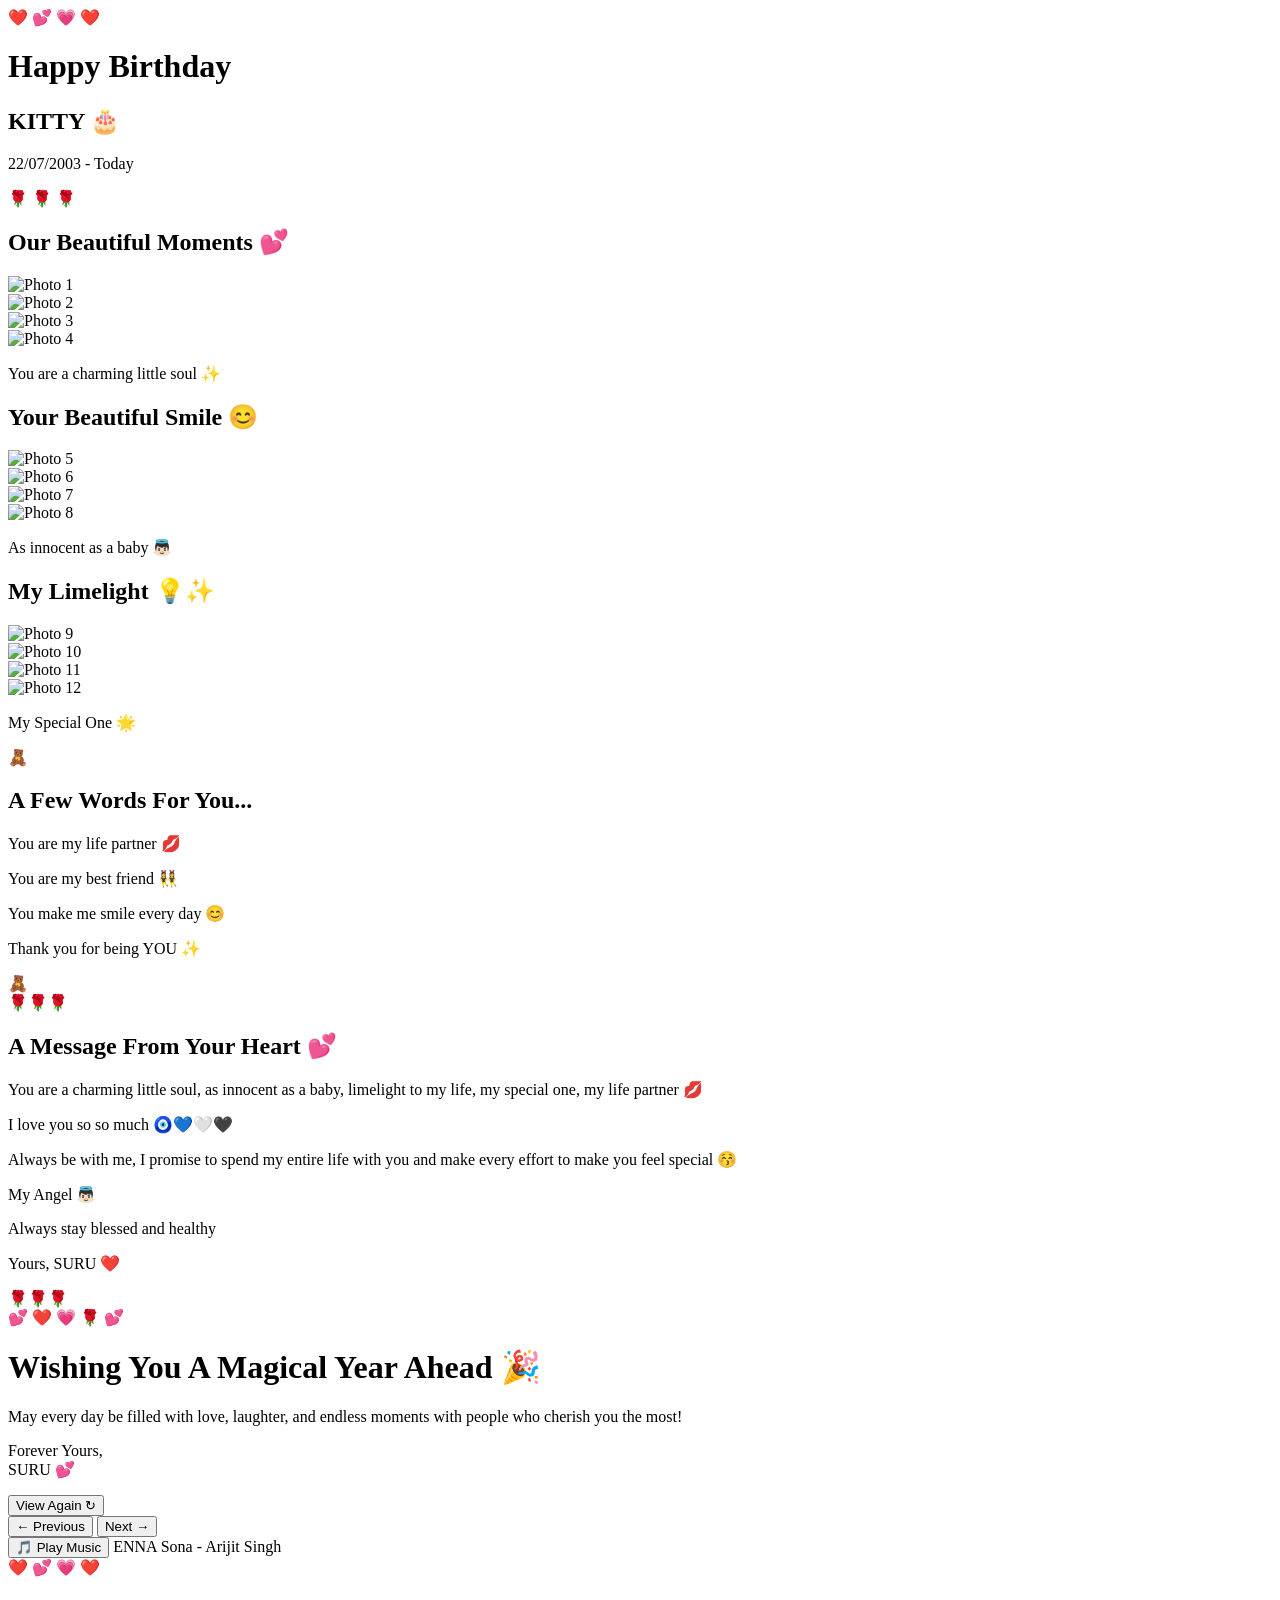
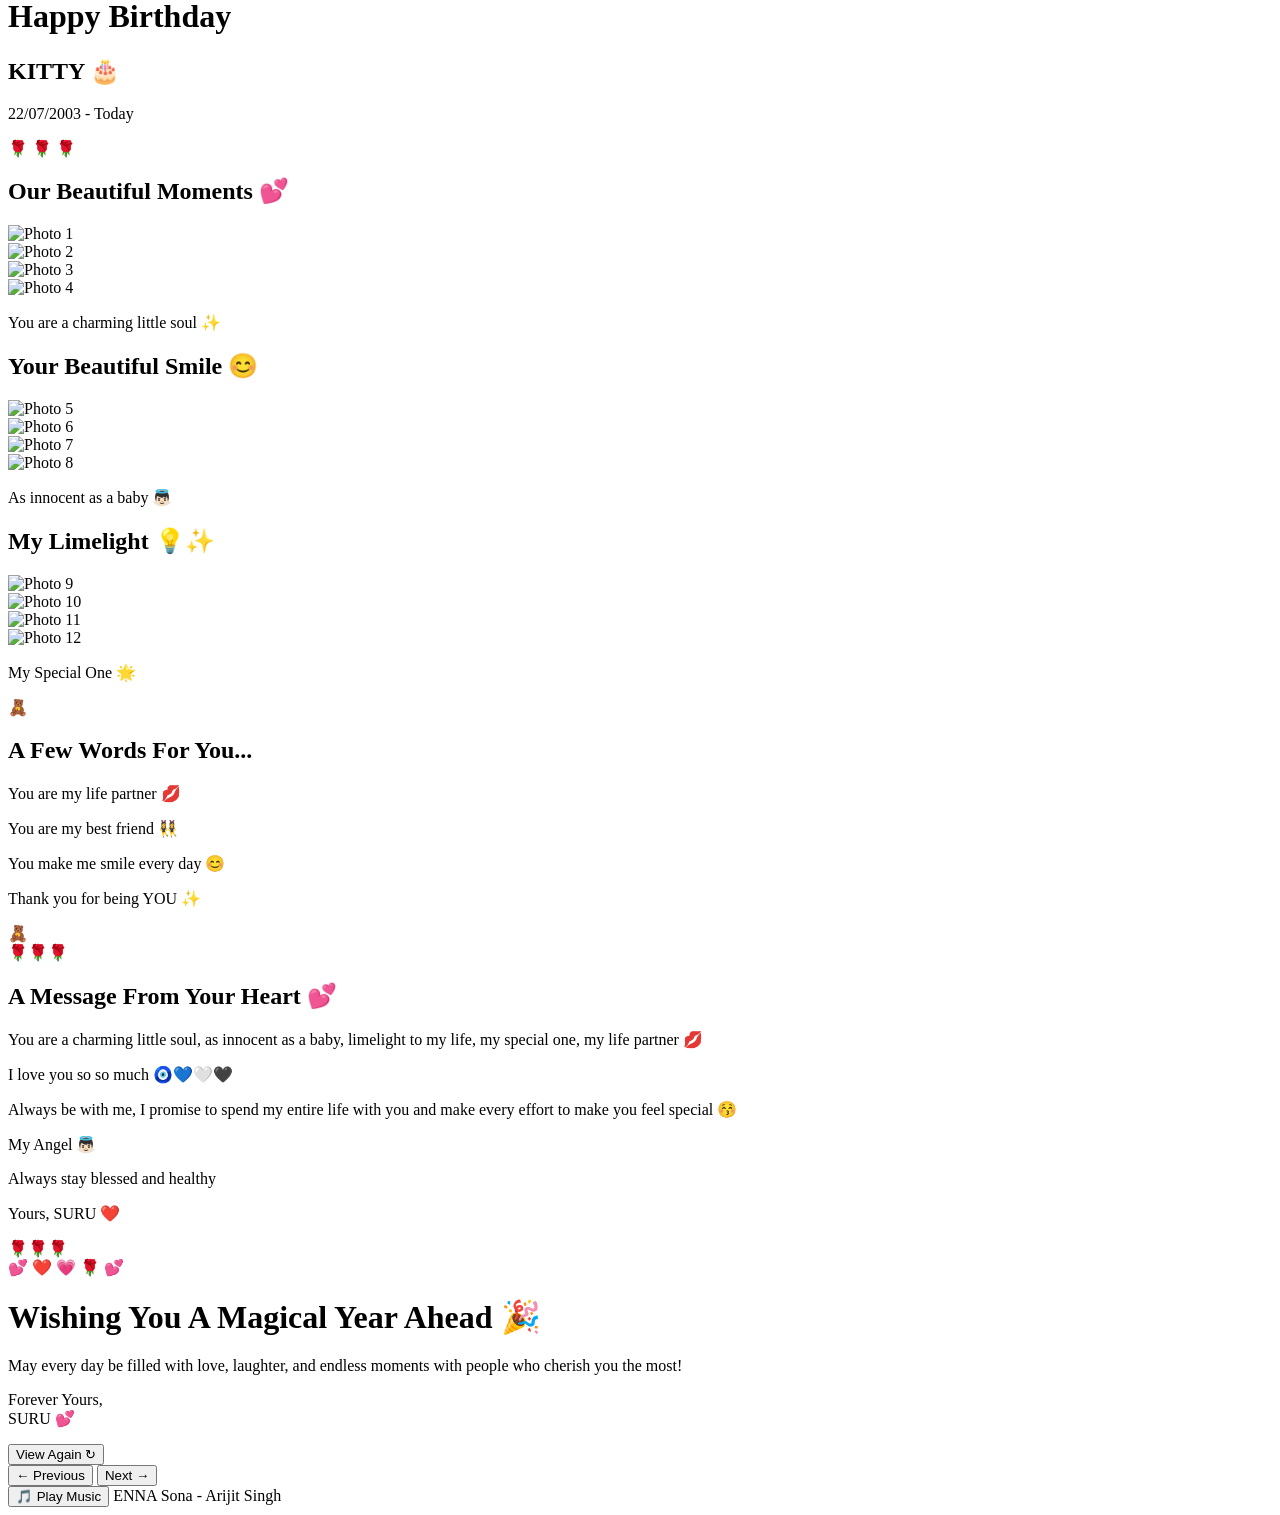
==== index.html @ f1887fd4 "Add birthday slideshow for Kitty with music and images This HTML file creates a birthday slideshow f" ====
<!DOCTYPE html>
<html lang="en">
<head>
    <meta charset="UTF-8">
    <meta name="viewport" content="width=device-width, initial-scale=1.0">
    <title>Happy Birthday Kitty 🎂💕</title>
    <link rel="stylesheet" href="styles.css">
</head>
<body>
    <div class="background-music">
        <audio id="bgMusic" preload="auto">
            <source src="https://ia801403.us.archive.org/26/items/arijit_singh_enna_sona/Enna%20Sona%20-%20OK%20Jaanu%20%28arijit%20singh%29.mp3" type="audio/mpeg">
        </audio>
    </div>

    <div class="container">
        <!-- Slide 1: Welcome/Title Slide -->
        <div class="slide slide-1 active">
            <div class="content">
                <div class="floating-hearts">
                    <span class="heart">❤️</span>
                    <span class="heart">💕</span>
                    <span class="heart">💗</span>
                    <span class="heart">❤️</span>
                </div>
                <div class="title-container">
                    <h1 class="title-text">Happy Birthday</h1>
                    <h2 class="name-text">KITTY 🎂</h2>
                    <p class="date-text">22/07/2003 - Today</p>
                </div>
                <div class="rose-decoration">
                    <span>🌹</span>
                    <span>🌹</span>
                    <span>🌹</span>
                </div>
            </div>
        </div>

        <!-- Slide 2: Photo Gallery 1 (Photos 1-4) -->
        <div class="slide slide-2">
            <div class="content">
                <h2 class="slide-title">Our Beautiful Moments 💕</h2>
                <div class="photo-grid">
                    <div class="photo-item zoom-in">
                        <img src="images/photo1.jpg" alt="Photo 1">
                    </div>
                    <div class="photo-item slide-right">
                        <img src="images/photo2.jpg" alt="Photo 2">
                    </div>
                    <div class="photo-item fade-in">
                        <img src="images/photo3.jpg" alt="Photo 3">
                    </div>
                    <div class="photo-item rotate-in">
                        <img src="images/photo4.jpg" alt="Photo 4">
                    </div>
                </div>
                <p class="page-message">You are a charming little soul ✨</p>
            </div>
        </div>

        <!-- Slide 3: Photo Gallery 2 (Photos 5-8) -->
        <div class="slide slide-3">
            <div class="content">
                <h2 class="slide-title">Your Beautiful Smile 😊</h2>
                <div class="photo-grid">
                    <div class="photo-item bounce-in">
                        <img src="images/photo5.jpg" alt="Photo 5">
                    </div>
                    <div class="photo-item slide-left">
                        <img src="images/photo6.jpg" alt="Photo 6">
                    </div>
                    <div class="photo-item flip-in">
                        <img src="images/photo7.jpg" alt="Photo 7">
                    </div>
                    <div class="photo-item pulse-in">
                        <img src="images/photo8.jpg" alt="Photo 8">
                    </div>
                </div>
                <p class="page-message">As innocent as a baby 👼🏻</p>
            </div>
        </div>

        <!-- Slide 4: Photo Gallery 3 (Photos 9-12) -->
        <div class="slide slide-4">
            <div class="content">
                <h2 class="slide-title">My Limelight 💡✨</h2>
                <div class="photo-grid">
                    <div class="photo-item swing-in">
                        <img src="images/photo9.jpg" alt="Photo 9">
                    </div>
                    <div class="photo-item slide-up">
                        <img src="images/photo10.jpg" alt="Photo 10">
                    </div>
                    <div class="photo-item fade-scale">
                        <img src="images/photo11.jpg" alt="Photo 11">
                    </div>
                    <div class="photo-item slide-down">
                        <img src="images/photo12.jpg" alt="Photo 12">
                    </div>
                </div>
                <p class="page-message">My Special One 🌟</p>
            </div>
        </div>

        <!-- Slide 5: Cute Messages -->
        <div class="slide slide-5">
            <div class="content message-slide">
                <div class="teddy-left">🧸</div>
                <div class="message-box">
                    <h2 class="message-title">A Few Words For You...</h2>
                    <div class="cute-messages">
                        <p class="msg-item msg-1">You are my life partner 💋</p>
                        <p class="msg-item msg-2">You are my best friend 👯‍♀️</p>
                        <p class="msg-item msg-3">You make me smile every day 😊</p>
                        <p class="msg-item msg-4">Thank you for being YOU ✨</p>
                    </div>
                </div>
                <div class="teddy-right">🧸</div>
            </div>
        </div>

        <!-- Slide 6: Main Love Message -->
        <div class="slide slide-6">
            <div class="content love-message-slide">
                <div class="rose-top">🌹🌹🌹</div>
                <div class="love-message-box">
                    <h2 class="love-title">A Message From Your Heart 💕</h2>
                    <div class="love-message-text">
                        <p>You are a charming little soul, as innocent as a baby, limelight to my life, my special one, my life partner 💋</p>
                        <p class="highlight">I love you so so much 🧿💙🤍🖤</p>
                        <p>Always be with me, I promise to spend my entire life with you and make every effort to make you feel special 😚</p>
                        <p class="angel">My Angel 👼🏻</p>
                        <p>Always stay blessed and healthy</p>
                        <p class="signature">Yours, SURU ❤️</p>
                    </div>
                </div>
                <div class="rose-bottom">🌹🌹🌹</div>
            </div>
        </div>

        <!-- Slide 7: Final Message with Wishes -->
        <div class="slide slide-7">
            <div class="content final-slide">
                <div class="falling-hearts">
                    <span class="heart-fall">💕</span>
                    <span class="heart-fall">❤️</span>
                    <span class="heart-fall">💗</span>
                    <span class="heart-fall">🌹</span>
                    <span class="heart-fall">💕</span>
                </div>
                <h1 class="final-title">Wishing You A Magical Year Ahead 🎉</h1>
                <p class="final-wish">May every day be filled with love, laughter, and endless moments with people who cherish you the most!</p>
                <p class="final-signature">Forever Yours,<br>SURU 💕</p>
                <button class="restart-btn" onclick="restartSlideshow()">View Again ↻</button>
            </div>
        </div>

        <!-- Navigation Buttons -->
        <div class="nav-buttons">
            <button class="nav-btn prev-btn" onclick="previousSlide()">← Previous</button>
            <button class="nav-btn next-btn" onclick="nextSlide()">Next →</button>
        </div>

        <!-- Slide Indicators -->
        <div class="slide-indicators">
            <div class="indicator" onclick="goToSlide(0)"></div>
            <div class="indicator" onclick="goToSlide(1)"></div>
            <div class="indicator" onclick="goToSlide(2)"></div>
            <div class="indicator" onclick="goToSlide(3)"></div>
            <div class="indicator" onclick="goToSlide(4)"></div>
            <div class="indicator" onclick="goToSlide(5)"></div>
            <div class="indicator" onclick="goToSlide(6)"></div>
        </div>

        <!-- Music Player -->
        <div class="music-player">
            <button id="playBtn" onclick="toggleMusic()" class="music-toggle">🎵 Play Music</button>
            <span id="songName" class="song-name">ENNA Sona - Arijit Singh</span>
        </div>
    </div>

    <script src="script.js"></script>
</body>
</html><!DOCTYPE html>
<html lang="en">
<head>
    <meta charset="UTF-8">
    <meta name="viewport" content="width=device-width, initial-scale=1.0">
    <title>Happy Birthday Kitty 🎂💕</title>
    <link rel="stylesheet" href="styles.css">
</head>
<body>
    <div class="background-music">
        <audio id="bgMusic" preload="auto">
            <source src="https://ia801403.us.archive.org/26/items/arijit_singh_enna_sona/Enna%20Sona%20-%20OK%20Jaanu%20%28arijit%20singh%29.mp3" type="audio/mpeg">
        </audio>
    </div>

    <div class="container">
        <!-- Slide 1: Welcome/Title Slide -->
        <div class="slide slide-1 active">
            <div class="content">
                <div class="floating-hearts">
                    <span class="heart">❤️</span>
                    <span class="heart">💕</span>
                    <span class="heart">💗</span>
                    <span class="heart">❤️</span>
                </div>
                <div class="title-container">
                    <h1 class="title-text">Happy Birthday</h1>
                    <h2 class="name-text">KITTY 🎂</h2>
                    <p class="date-text">22/07/2003 - Today</p>
                </div>
                <div class="rose-decoration">
                    <span>🌹</span>
                    <span>🌹</span>
                    <span>🌹</span>
                </div>
            </div>
        </div>

        <!-- Slide 2: Photo Gallery 1 (Photos 1-4) -->
        <div class="slide slide-2">
            <div class="content">
                <h2 class="slide-title">Our Beautiful Moments 💕</h2>
                <div class="photo-grid">
                    <div class="photo-item zoom-in">
                        <img src="images/photo1.jpg" alt="Photo 1">
                    </div>
                    <div class="photo-item slide-right">
                        <img src="images/photo2.jpg" alt="Photo 2">
                    </div>
                    <div class="photo-item fade-in">
                        <img src="images/photo3.jpg" alt="Photo 3">
                    </div>
                    <div class="photo-item rotate-in">
                        <img src="images/photo4.jpg" alt="Photo 4">
                    </div>
                </div>
                <p class="page-message">You are a charming little soul ✨</p>
            </div>
        </div>

        <!-- Slide 3: Photo Gallery 2 (Photos 5-8) -->
        <div class="slide slide-3">
            <div class="content">
                <h2 class="slide-title">Your Beautiful Smile 😊</h2>
                <div class="photo-grid">
                    <div class="photo-item bounce-in">
                        <img src="images/photo5.jpg" alt="Photo 5">
                    </div>
                    <div class="photo-item slide-left">
                        <img src="images/photo6.jpg" alt="Photo 6">
                    </div>
                    <div class="photo-item flip-in">
                        <img src="images/photo7.jpg" alt="Photo 7">
                    </div>
                    <div class="photo-item pulse-in">
                        <img src="images/photo8.jpg" alt="Photo 8">
                    </div>
                </div>
                <p class="page-message">As innocent as a baby 👼🏻</p>
            </div>
        </div>

        <!-- Slide 4: Photo Gallery 3 (Photos 9-12) -->
        <div class="slide slide-4">
            <div class="content">
                <h2 class="slide-title">My Limelight 💡✨</h2>
                <div class="photo-grid">
                    <div class="photo-item swing-in">
                        <img src="images/photo9.jpg" alt="Photo 9">
                    </div>
                    <div class="photo-item slide-up">
                        <img src="images/photo10.jpg" alt="Photo 10">
                    </div>
                    <div class="photo-item fade-scale">
                        <img src="images/photo11.jpg" alt="Photo 11">
                    </div>
                    <div class="photo-item slide-down">
                        <img src="images/photo12.jpg" alt="Photo 12">
                    </div>
                </div>
                <p class="page-message">My Special One 🌟</p>
            </div>
        </div>

        <!-- Slide 5: Cute Messages -->
        <div class="slide slide-5">
            <div class="content message-slide">
                <div class="teddy-left">🧸</div>
                <div class="message-box">
                    <h2 class="message-title">A Few Words For You...</h2>
                    <div class="cute-messages">
                        <p class="msg-item msg-1">You are my life partner 💋</p>
                        <p class="msg-item msg-2">You are my best friend 👯‍♀️</p>
                        <p class="msg-item msg-3">You make me smile every day 😊</p>
                        <p class="msg-item msg-4">Thank you for being YOU ✨</p>
                    </div>
                </div>
                <div class="teddy-right">🧸</div>
            </div>
        </div>

        <!-- Slide 6: Main Love Message -->
        <div class="slide slide-6">
            <div class="content love-message-slide">
                <div class="rose-top">🌹🌹🌹</div>
                <div class="love-message-box">
                    <h2 class="love-title">A Message From Your Heart 💕</h2>
                    <div class="love-message-text">
                        <p>You are a charming little soul, as innocent as a baby, limelight to my life, my special one, my life partner 💋</p>
                        <p class="highlight">I love you so so much 🧿💙🤍🖤</p>
                        <p>Always be with me, I promise to spend my entire life with you and make every effort to make you feel special 😚</p>
                        <p class="angel">My Angel 👼🏻</p>
                        <p>Always stay blessed and healthy</p>
                        <p class="signature">Yours, SURU ❤️</p>
                    </div>
                </div>
                <div class="rose-bottom">🌹🌹🌹</div>
            </div>
        </div>

        <!-- Slide 7: Final Message with Wishes -->
        <div class="slide slide-7">
            <div class="content final-slide">
                <div class="falling-hearts">
                    <span class="heart-fall">💕</span>
                    <span class="heart-fall">❤️</span>
                    <span class="heart-fall">💗</span>
                    <span class="heart-fall">🌹</span>
                    <span class="heart-fall">💕</span>
                </div>
                <h1 class="final-title">Wishing You A Magical Year Ahead 🎉</h1>
                <p class="final-wish">May every day be filled with love, laughter, and endless moments with people who cherish you the most!</p>
                <p class="final-signature">Forever Yours,<br>SURU 💕</p>
                <button class="restart-btn" onclick="restartSlideshow()">View Again ↻</button>
            </div>
        </div>

        <!-- Navigation Buttons -->
        <div class="nav-buttons">
            <button class="nav-btn prev-btn" onclick="previousSlide()">← Previous</button>
            <button class="nav-btn next-btn" onclick="nextSlide()">Next →</button>
        </div>

        <!-- Slide Indicators -->
        <div class="slide-indicators">
            <div class="indicator" onclick="goToSlide(0)"></div>
            <div class="indicator" onclick="goToSlide(1)"></div>
            <div class="indicator" onclick="goToSlide(2)"></div>
            <div class="indicator" onclick="goToSlide(3)"></div>
            <div class="indicator" onclick="goToSlide(4)"></div>
            <div class="indicator" onclick="goToSlide(5)"></div>
            <div class="indicator" onclick="goToSlide(6)"></div>
        </div>

        <!-- Music Player -->
        <div class="music-player">
            <button id="playBtn" onclick="toggleMusic()" class="music-toggle">🎵 Play Music</button>
            <span id="songName" class="song-name">ENNA Sona - Arijit Singh</span>
        </div>
    </div>

    <script src="script.js"></script>
</body>
</html>
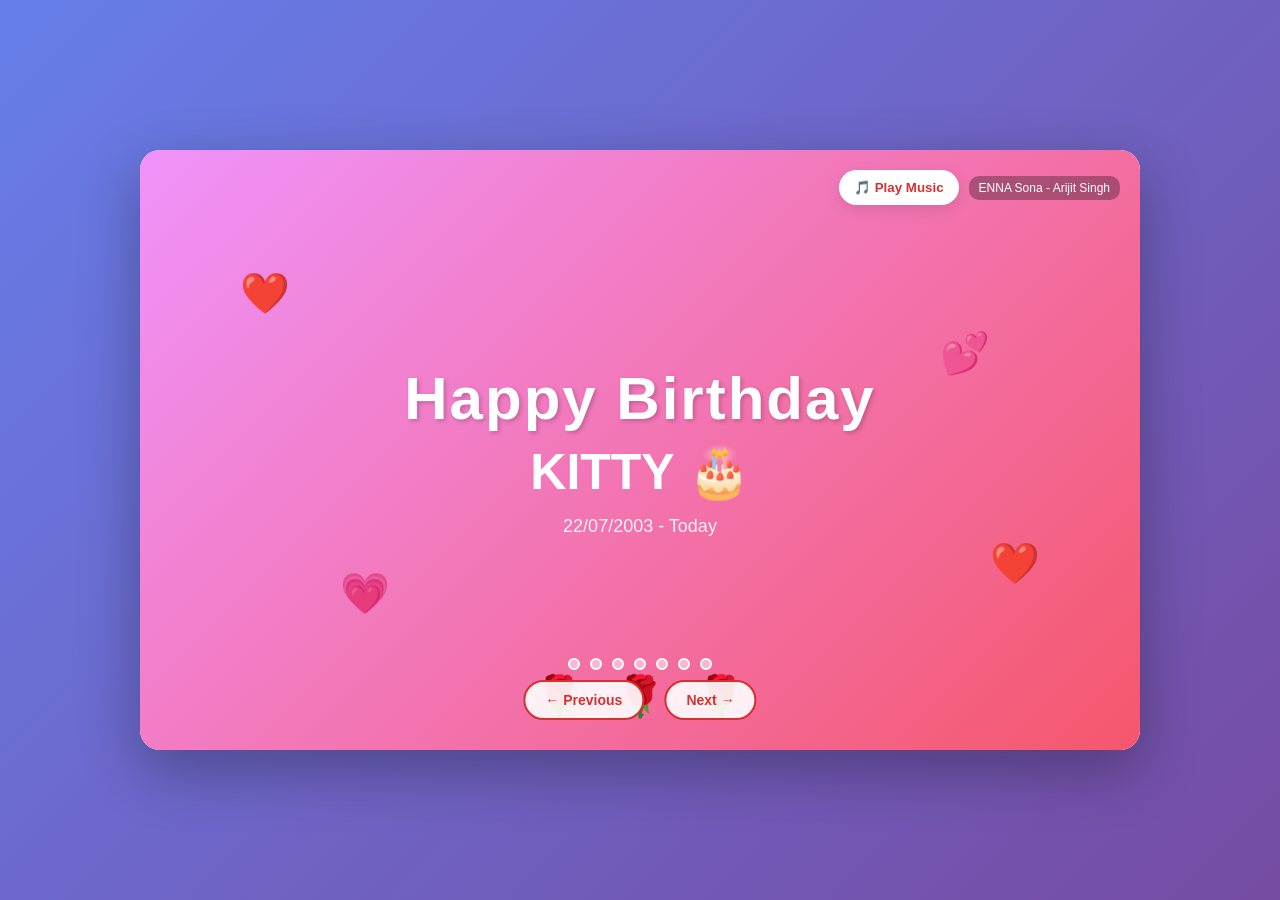
==== commit e7db1cb3: "Update photo paths to root directory and remove duplicate content" ====
--- a/index.html
+++ b/index.html
@@ -42,16 +42,16 @@
                 <h2 class="slide-title">Our Beautiful Moments 💕</h2>
                 <div class="photo-grid">
                     <div class="photo-item zoom-in">
-                        <img src="images/photo1.jpg" alt="Photo 1">
+                        <img src="photo1.jpg" alt="Photo 1">
                     </div>
                     <div class="photo-item slide-right">
-                        <img src="images/photo2.jpg" alt="Photo 2">
+                        <img src="photo2.jpg" alt="Photo 2">
                     </div>
                     <div class="photo-item fade-in">
-                        <img src="images/photo3.jpg" alt="Photo 3">
+                        <img src="photo3.jpeg" alt="Photo 3">
                     </div>
                     <div class="photo-item rotate-in">
-                        <img src="images/photo4.jpg" alt="Photo 4">
+                        <img src="photo4.jpeg" alt="Photo 4">
                     </div>
                 </div>
                 <p class="page-message">You are a charming little soul ✨</p>
@@ -64,16 +64,16 @@
                 <h2 class="slide-title">Your Beautiful Smile 😊</h2>
                 <div class="photo-grid">
                     <div class="photo-item bounce-in">
-                        <img src="images/photo5.jpg" alt="Photo 5">
+                        <img src="photo5.jpg" alt="Photo 5">
                     </div>
                     <div class="photo-item slide-left">
-                        <img src="images/photo6.jpg" alt="Photo 6">
+                        <img src="photo6.jpg" alt="Photo 6">
                     </div>
                     <div class="photo-item flip-in">
-                        <img src="images/photo7.jpg" alt="Photo 7">
+                        <img src="photo7.jpeg" alt="Photo 7">
                     </div>
                     <div class="photo-item pulse-in">
-                        <img src="images/photo8.jpg" alt="Photo 8">
+                        <img src="photo8.jpeg" alt="Photo 8">
                     </div>
                 </div>
                 <p class="page-message">As innocent as a baby 👼🏻</p>
@@ -86,199 +86,16 @@
                 <h2 class="slide-title">My Limelight 💡✨</h2>
                 <div class="photo-grid">
                     <div class="photo-item swing-in">
-                        <img src="images/photo9.jpg" alt="Photo 9">
+                        <img src="photo9.jpg" alt="Photo 9">
                     </div>
                     <div class="photo-item slide-up">
-                        <img src="images/photo10.jpg" alt="Photo 10">
+                        <img src="photo10.jpg" alt="Photo 10">
                     </div>
                     <div class="photo-item fade-scale">
-                        <img src="images/photo11.jpg" alt="Photo 11">
+                        <img src="photo11.jpg" alt="Photo 11">
                     </div>
                     <div class="photo-item slide-down">
-                        <img src="images/photo12.jpg" alt="Photo 12">
-                    </div>
-                </div>
-                <p class="page-message">My Special One 🌟</p>
-            </div>
-        </div>
-
-        <!-- Slide 5: Cute Messages -->
-        <div class="slide slide-5">
-            <div class="content message-slide">
-                <div class="teddy-left">🧸</div>
-                <div class="message-box">
-                    <h2 class="message-title">A Few Words For You...</h2>
-                    <div class="cute-messages">
-                        <p class="msg-item msg-1">You are my life partner 💋</p>
-                        <p class="msg-item msg-2">You are my best friend 👯‍♀️</p>
-                        <p class="msg-item msg-3">You make me smile every day 😊</p>
-                        <p class="msg-item msg-4">Thank you for being YOU ✨</p>
-                    </div>
-                </div>
-                <div class="teddy-right">🧸</div>
-            </div>
-        </div>
-
-        <!-- Slide 6: Main Love Message -->
-        <div class="slide slide-6">
-            <div class="content love-message-slide">
-                <div class="rose-top">🌹🌹🌹</div>
-                <div class="love-message-box">
-                    <h2 class="love-title">A Message From Your Heart 💕</h2>
-                    <div class="love-message-text">
-                        <p>You are a charming little soul, as innocent as a baby, limelight to my life, my special one, my life partner 💋</p>
-                        <p class="highlight">I love you so so much 🧿💙🤍🖤</p>
-                        <p>Always be with me, I promise to spend my entire life with you and make every effort to make you feel special 😚</p>
-                        <p class="angel">My Angel 👼🏻</p>
-                        <p>Always stay blessed and healthy</p>
-                        <p class="signature">Yours, SURU ❤️</p>
-                    </div>
-                </div>
-                <div class="rose-bottom">🌹🌹🌹</div>
-            </div>
-        </div>
-
-        <!-- Slide 7: Final Message with Wishes -->
-        <div class="slide slide-7">
-            <div class="content final-slide">
-                <div class="falling-hearts">
-                    <span class="heart-fall">💕</span>
-                    <span class="heart-fall">❤️</span>
-                    <span class="heart-fall">💗</span>
-                    <span class="heart-fall">🌹</span>
-                    <span class="heart-fall">💕</span>
-                </div>
-                <h1 class="final-title">Wishing You A Magical Year Ahead 🎉</h1>
-                <p class="final-wish">May every day be filled with love, laughter, and endless moments with people who cherish you the most!</p>
-                <p class="final-signature">Forever Yours,<br>SURU 💕</p>
-                <button class="restart-btn" onclick="restartSlideshow()">View Again ↻</button>
-            </div>
-        </div>
-
-        <!-- Navigation Buttons -->
-        <div class="nav-buttons">
-            <button class="nav-btn prev-btn" onclick="previousSlide()">← Previous</button>
-            <button class="nav-btn next-btn" onclick="nextSlide()">Next →</button>
-        </div>
-
-        <!-- Slide Indicators -->
-        <div class="slide-indicators">
-            <div class="indicator" onclick="goToSlide(0)"></div>
-            <div class="indicator" onclick="goToSlide(1)"></div>
-            <div class="indicator" onclick="goToSlide(2)"></div>
-            <div class="indicator" onclick="goToSlide(3)"></div>
-            <div class="indicator" onclick="goToSlide(4)"></div>
-            <div class="indicator" onclick="goToSlide(5)"></div>
-            <div class="indicator" onclick="goToSlide(6)"></div>
-        </div>
-
-        <!-- Music Player -->
-        <div class="music-player">
-            <button id="playBtn" onclick="toggleMusic()" class="music-toggle">🎵 Play Music</button>
-            <span id="songName" class="song-name">ENNA Sona - Arijit Singh</span>
-        </div>
-    </div>
-
-    <script src="script.js"></script>
-</body>
-</html><!DOCTYPE html>
-<html lang="en">
-<head>
-    <meta charset="UTF-8">
-    <meta name="viewport" content="width=device-width, initial-scale=1.0">
-    <title>Happy Birthday Kitty 🎂💕</title>
-    <link rel="stylesheet" href="styles.css">
-</head>
-<body>
-    <div class="background-music">
-        <audio id="bgMusic" preload="auto">
-            <source src="https://ia801403.us.archive.org/26/items/arijit_singh_enna_sona/Enna%20Sona%20-%20OK%20Jaanu%20%28arijit%20singh%29.mp3" type="audio/mpeg">
-        </audio>
-    </div>
-
-    <div class="container">
-        <!-- Slide 1: Welcome/Title Slide -->
-        <div class="slide slide-1 active">
-            <div class="content">
-                <div class="floating-hearts">
-                    <span class="heart">❤️</span>
-                    <span class="heart">💕</span>
-                    <span class="heart">💗</span>
-                    <span class="heart">❤️</span>
-                </div>
-                <div class="title-container">
-                    <h1 class="title-text">Happy Birthday</h1>
-                    <h2 class="name-text">KITTY 🎂</h2>
-                    <p class="date-text">22/07/2003 - Today</p>
-                </div>
-                <div class="rose-decoration">
-                    <span>🌹</span>
-                    <span>🌹</span>
-                    <span>🌹</span>
-                </div>
-            </div>
-        </div>
-
-        <!-- Slide 2: Photo Gallery 1 (Photos 1-4) -->
-        <div class="slide slide-2">
-            <div class="content">
-                <h2 class="slide-title">Our Beautiful Moments 💕</h2>
-                <div class="photo-grid">
-                    <div class="photo-item zoom-in">
-                        <img src="images/photo1.jpg" alt="Photo 1">
-                    </div>
-                    <div class="photo-item slide-right">
-                        <img src="images/photo2.jpg" alt="Photo 2">
-                    </div>
-                    <div class="photo-item fade-in">
-                        <img src="images/photo3.jpg" alt="Photo 3">
-                    </div>
-                    <div class="photo-item rotate-in">
-                        <img src="images/photo4.jpg" alt="Photo 4">
-                    </div>
-                </div>
-                <p class="page-message">You are a charming little soul ✨</p>
-            </div>
-        </div>
-
-        <!-- Slide 3: Photo Gallery 2 (Photos 5-8) -->
-        <div class="slide slide-3">
-            <div class="content">
-                <h2 class="slide-title">Your Beautiful Smile 😊</h2>
-                <div class="photo-grid">
-                    <div class="photo-item bounce-in">
-                        <img src="images/photo5.jpg" alt="Photo 5">
-                    </div>
-                    <div class="photo-item slide-left">
-                        <img src="images/photo6.jpg" alt="Photo 6">
-                    </div>
-                    <div class="photo-item flip-in">
-                        <img src="images/photo7.jpg" alt="Photo 7">
-                    </div>
-                    <div class="photo-item pulse-in">
-                        <img src="images/photo8.jpg" alt="Photo 8">
-                    </div>
-                </div>
-                <p class="page-message">As innocent as a baby 👼🏻</p>
-            </div>
-        </div>
-
-        <!-- Slide 4: Photo Gallery 3 (Photos 9-12) -->
-        <div class="slide slide-4">
-            <div class="content">
-                <h2 class="slide-title">My Limelight 💡✨</h2>
-                <div class="photo-grid">
-                    <div class="photo-item swing-in">
-                        <img src="images/photo9.jpg" alt="Photo 9">
-                    </div>
-                    <div class="photo-item slide-up">
-                        <img src="images/photo10.jpg" alt="Photo 10">
-                    </div>
-                    <div class="photo-item fade-scale">
-                        <img src="images/photo11.jpg" alt="Photo 11">
-                    </div>
-                    <div class="photo-item slide-down">
-                        <img src="images/photo12.jpg" alt="Photo 12">
+                        <img src="photo12.jpg" alt="Photo 12">
                     </div>
                 </div>
                 <p class="page-message">My Special One 🌟</p>
--- a/styles.css
+++ b/styles.css
@@ -0,0 +1,1841 @@
+/* ============================================
+   BIRTHDAY WEBSITE - ROMANTIC THEME
+   For: KITTY from SURU
+   ============================================ */
+
+* {
+    margin: 0;
+    padding: 0;
+    box-sizing: border-box;
+}
+
+body {
+    font-family: 'Segoe UI', Tahoma, Geneva, Verdana, sans-serif;
+    background: linear-gradient(135deg, #667eea 0%, #764ba2 100%);
+    display: flex;
+    justify-content: center;
+    align-items: center;
+    min-height: 100vh;
+    padding: 20px;
+    overflow: hidden;
+}
+
+.container {
+    width: 100%;
+    max-width: 1000px;
+    height: 600px;
+    position: relative;
+    background: white;
+    border-radius: 20px;
+    box-shadow: 0 20px 60px rgba(0, 0, 0, 0.3);
+    overflow: hidden;
+}
+
+/* ============================================
+   SLIDE STYLING
+   ============================================ */
+
+.slide {
+    position: absolute;
+    width: 100%;
+    height: 100%;
+    opacity: 0;
+    transition: opacity 0.8s ease-in-out;
+    display: flex;
+    justify-content: center;
+    align-items: center;
+}
+
+.slide.active {
+    opacity: 1;
+    z-index: 10;
+}
+
+.content {
+    width: 100%;
+    height: 100%;
+    display: flex;
+    flex-direction: column;
+    justify-content: center;
+    align-items: center;
+    padding: 40px;
+    text-align: center;
+}
+
+/* ============================================
+   SLIDE 1: TITLE SLIDE
+   ============================================ */
+
+.slide-1 {
+    background: linear-gradient(135deg, #f093fb 0%, #f5576c 100%);
+}
+
+.floating-hearts {
+    position: absolute;
+    width: 100%;
+    height: 100%;
+    top: 0;
+    left: 0;
+    pointer-events: none;
+}
+
+.heart {
+    position: absolute;
+    font-size: 40px;
+    animation: float 3s ease-in-out infinite;
+}
+
+.heart:nth-child(1) { left: 10%; top: 20%; animation-delay: 0s; }
+.heart:nth-child(2) { left: 80%; top: 30%; animation-delay: 0.5s; }
+.heart:nth-child(3) { left: 20%; top: 70%; animation-delay: 1s; }
+.heart:nth-child(4) { left: 85%; top: 65%; animation-delay: 1.5s; }
+
+@keyframes float {
+    0%, 100% { transform: translateY(0px); }
+    50% { transform: translateY(-20px); }
+}
+
+.title-container {
+    z-index: 2;
+    animation: scaleIn 1s ease-out;
+}
+
+.title-text {
+    font-size: 60px;
+    color: white;
+    margin-bottom: 10px;
+    text-shadow: 2px 2px 4px rgba(0, 0, 0, 0.2);
+    letter-spacing: 2px;
+}
+
+.name-text {
+    font-size: 50px;
+    color: #fff;
+    margin: 10px 0;
+    animation: pulse 1.5s ease-in-out infinite;
+}
+
+.date-text {
+    font-size: 18px;
+    color: rgba(255, 255, 255, 0.9);
+    margin-top: 15px;
+}
+
+.rose-decoration {
+    position: absolute;
+    bottom: 30px;
+    font-size: 40px;
+    animation: rotate 4s linear infinite;
+}
+
+.rose-decoration span {
+    margin: 0 10px;
+    display: inline-block;
+}
+
+@keyframes rotate {
+    0%, 100% { transform: rotate(0deg); }
+    50% { transform: rotate(10deg); }
+}
+
+@keyframes scaleIn {
+    from {
+        transform: scale(0.5);
+        opacity: 0;
+    }
+    to {
+        transform: scale(1);
+        opacity: 1;
+    }
+}
+
+@keyframes pulse {
+    0%, 100% { transform: scale(1); }
+    50% { transform: scale(1.05); }
+}
+
+/* ============================================
+   SLIDE CAKE: BIRTHDAY CAKE
+   ============================================ */
+
+.slide-cake {
+    background: linear-gradient(135deg, #ffd89b 0%, #19547b 100%);
+}
+
+.cake-container {
+    position: relative;
+    display: flex;
+    flex-direction: column;
+    align-items: center;
+    gap: 30px;
+}
+
+.cake {
+    display: flex;
+    flex-direction: column;
+    align-items: center;
+    gap: 5px;
+    animation: cakeBounce 1s ease-out;
+}
+
+.cake-layer {
+    font-size: 60px;
+    animation: layerFlip 0.8s ease-out;
+}
+
+.cake-bottom {
+    animation-delay: 0s;
+}
+
+.cake-middle {
+    animation-delay: 0.2s;
+}
+
+@keyframes layerFlip {
+    from {
+        transform: rotateY(90deg) scale(0);
+        opacity: 0;
+    }
+    to {
+        transform: rotateY(0deg) scale(1);
+        opacity: 1;
+    }
+}
+
+.cake-candles {
+    display: flex;
+    gap: 15px;
+    font-size: 35px;
+}
+
+.candle {
+    animation: flicker 0.6s ease-in-out infinite;
+}
+
+.candle:nth-child(1) { animation-delay: 0s; }
+.candle:nth-child(2) { animation-delay: 0.2s; }
+.candle:nth-child(3) { animation-delay: 0.4s; }
+
+@keyframes flicker {
+    0%, 100% { opacity: 1; transform: scale(1); }
+    50% { opacity: 0.7; transform: scale(1.1); }
+}
+
+@keyframes cakeBounce {
+    from {
+        transform: scale(0) rotateZ(-360deg);
+        opacity: 0;
+    }
+    to {
+        transform: scale(1) rotateZ(0deg);
+        opacity: 1;
+    }
+}
+
+.confetti {
+    position: absolute;
+    width: 100%;
+    height: 100%;
+    pointer-events: none;
+}
+
+.confetti span {
+    position: absolute;
+    font-size: 30px;
+    animation: confettiFall 3s ease-in infinite;
+}
+
+.confetti span:nth-child(1) { left: 10%; animation-delay: 0s; }
+.confetti span:nth-child(2) { left: 30%; animation-delay: 0.5s; }
+.confetti span:nth-child(3) { left: 50%; animation-delay: 1s; }
+.confetti span:nth-child(4) { left: 70%; animation-delay: 1.5s; }
+.confetti span:nth-child(5) { left: 85%; animation-delay: 2s; }
+
+@keyframes confettiFall {
+    0% {
+        transform: translateY(-50px) rotateZ(0deg);
+        opacity: 1;
+    }
+    100% {
+        transform: translateY(500px) rotateZ(360deg);
+        opacity: 0;
+    }
+}
+
+.cake-title {
+    font-size: 40px;
+    color: white;
+    animation: slideDown 0.8s ease-out;
+    text-shadow: 2px 2px 4px rgba(0, 0, 0, 0.3);
+}
+
+.cake-subtitle {
+    font-size: 18px;
+    color: rgba(255, 255, 255, 0.9);
+    animation: slideUp 0.8s ease-out;
+}
+
+@keyframes slideUp {
+    from {
+        transform: translateY(30px);
+        opacity: 0;
+    }
+    to {
+        transform: translateY(0);
+        opacity: 1;
+    }
+}
+
+/* ============================================
+   PHOTO GALLERY SLIDES
+   ============================================ */
+
+.slide-2, .slide-3, .slide-4 {
+    background: linear-gradient(135deg, #ffecd2 0%, #fcb69f 100%);
+}
+
+.slide-title {
+    font-size: 32px;
+    color: #d63031;
+    margin-bottom: 30px;
+    animation: slideDown 0.8s ease-out;
+}
+
+@keyframes slideDown {
+    from {
+        transform: translateY(-30px);
+        opacity: 0;
+    }
+    to {
+        transform: translateY(0);
+        opacity: 1;
+    }
+}
+
+.photo-grid {
+    display: grid;
+    grid-template-columns: 1fr 1fr;
+    gap: 15px;
+    width: 100%;
+    max-width: 600px;
+    margin: 20px 0;
+}
+
+.photo-item {
+    position: relative;
+    width: 100%;
+    aspect-ratio: 1;
+    border-radius: 15px;
+    overflow: hidden;
+    box-shadow: 0 10px 30px rgba(0, 0, 0, 0.2);
+    border: 3px solid #fff;
+}
+
+.photo-item img {
+    width: 100%;
+    height: 100%;
+    object-fit: cover;
+}
+
+/* Photo Animations */
+.zoom-in {
+    animation: zoomIn 1s ease-out;
+}
+
+.slide-right {
+    animation: slideInRight 1s ease-out;
+}
+
+.fade-in {
+    animation: fadeIn 1s ease-out;
+}
+
+.rotate-in {
+    animation: rotateIn 1s ease-out;
+}
+
+.bounce-in {
+    animation: bounceIn 1s ease-out;
+}
+
+.slide-left {
+    animation: slideInLeft 1s ease-out;
+}
+
+.flip-in {
+    animation: flipIn 1s ease-out;
+}
+
+.pulse-in {
+    animation: pulseIn 1s ease-out;
+}
+
+.swing-in {
+    animation: swingIn 1s ease-out;
+}
+
+.slide-up {
+    animation: slideInUp 1s ease-out;
+}
+
+.fade-scale {
+    animation: fadeScale 1s ease-out;
+}
+
+.slide-down {
+    animation: slideInDown 1s ease-out;
+}
+
+@keyframes zoomIn {
+    from {
+        transform: scale(0);
+        opacity: 0;
+    }
+    to {
+        transform: scale(1);
+        opacity: 1;
+    }
+}
+
+@keyframes slideInRight {
+    from {
+        transform: translateX(100px);
+        opacity: 0;
+    }
+    to {
+        transform: translateX(0);
+        opacity: 1;
+    }
+}
+
+@keyframes fadeIn {
+    from { opacity: 0; }
+    to { opacity: 1; }
+}
+
+@keyframes rotateIn {
+    from {
+        transform: rotate(-45deg) scale(0);
+        opacity: 0;
+    }
+    to {
+        transform: rotate(0) scale(1);
+        opacity: 1;
+    }
+}
+
+@keyframes bounceIn {
+    0% {
+        transform: scale(0);
+        opacity: 0;
+    }
+    50% { transform: scale(1.1); }
+    100% {
+        transform: scale(1);
+        opacity: 1;
+    }
+}
+
+@keyframes slideInLeft {
+    from {
+        transform: translateX(-100px);
+        opacity: 0;
+    }
+    to {
+        transform: translateX(0);
+        opacity: 1;
+    }
+}
+
+@keyframes flipIn {
+    from {
+        transform: perspective(400px) rotateY(90deg);
+        opacity: 0;
+    }
+    to {
+        transform: perspective(400px) rotateY(0);
+        opacity: 1;
+    }
+}
+
+@keyframes pulseIn {
+    0%, 100% {
+        transform: scale(1);
+        opacity: 1;
+    }
+    50% {
+        transform: scale(1.1);
+    }
+}
+
+@keyframes swingIn {
+    from {
+        transform: rotate(-30deg);
+        opacity: 0;
+    }
+    to {
+        transform: rotate(0);
+        opacity: 1;
+    }
+}
+
+@keyframes slideInUp {
+    from {
+        transform: translateY(50px);
+        opacity: 0;
+    }
+    to {
+        transform: translateY(0);
+        opacity: 1;
+    }
+}
+
+@keyframes fadeScale {
+    from {
+        transform: scale(0.8);
+        opacity: 0;
+    }
+    to {
+        transform: scale(1);
+        opacity: 1;
+    }
+}
+
+@keyframes slideInDown {
+    from {
+        transform: translateY(-50px);
+        opacity: 0;
+    }
+    to {
+        transform: translateY(0);
+        opacity: 1;
+    }
+}
+
+.page-message {
+    font-size: 18px;
+    color: #d63031;
+    margin-top: 15px;
+    font-style: italic;
+    font-weight: 500;
+}
+
+/* ============================================
+   SLIDE 5: CUTE MESSAGES
+   ============================================ */
+
+.slide-5 {
+    background: linear-gradient(135deg, #ffecd2 0%, #fcb69f 100%);
+}
+
+.message-slide {
+    position: relative;
+    flex-direction: row;
+    gap: 20px;
+}
+
+.teddy-left, .teddy-right {
+    font-size: 60px;
+    animation: sway 2s ease-in-out infinite;
+}
+
+.teddy-right {
+    animation-delay: 0.5s;
+}
+
+@keyframes sway {
+    0%, 100% { transform: rotate(-5deg); }
+    50% { transform: rotate(5deg); }
+}
+
+.message-box {
+    flex: 1;
+}
+
+.message-title {
+    font-size: 28px;
+    color: #d63031;
+    margin-bottom: 20px;
+}
+
+.cute-messages {
+    display: flex;
+    flex-direction: column;
+    gap: 12px;
+}
+
+.msg-item {
+    font-size: 16px;
+    color: #2d3436;
+    padding: 10px 15px;
+    background: rgba(255, 255, 255, 0.7);
+    border-radius: 10px;
+    animation: slideIn 0.8s ease-out;
+}
+
+.msg-1 { animation-delay: 0.2s; }
+.msg-2 { animation-delay: 0.4s; }
+.msg-3 { animation-delay: 0.6s; }
+.msg-4 { animation-delay: 0.8s; }
+
+@keyframes slideIn {
+    from {
+        transform: translateX(-50px);
+        opacity: 0;
+    }
+    to {
+        transform: translateX(0);
+        opacity: 1;
+    }
+}
+
+/* ============================================
+   SLIDE 6: LOVE MESSAGE
+   ============================================ */
+
+.slide-6 {
+    background: linear-gradient(135deg, #f5576c 0%, #f093fb 100%);
+    padding: 20px;
+}
+
+.love-message-slide {
+    gap: 15px;
+}
+
+.rose-top, .rose-bottom {
+    font-size: 30px;
+    animation: bounce 2s ease-in-out infinite;
+}
+
+@keyframes bounce {
+    0%, 100% { transform: translateY(0); }
+    50% { transform: translateY(-10px); }
+}
+
+.love-message-box {
+    background: rgba(255, 255, 255, 0.95);
+    padding: 30px;
+    border-radius: 20px;
+    box-shadow: 0 10px 30px rgba(0, 0, 0, 0.2);
+    max-width: 600px;
+}
+
+.love-title {
+    font-size: 24px;
+    color: #d63031;
+    margin-bottom: 20px;
+    animation: slideDown 0.8s ease-out;
+}
+
+.love-message-text {
+    font-size: 14px;
+    line-height: 1.8;
+    color: #2d3436;
+    text-align: justify;
+}
+
+.love-message-text p {
+    margin-bottom: 12px;
+    animation: fadeIn 1s ease-out;
+}
+
+.love-message-text .highlight {
+    font-size: 16px;
+    font-weight: bold;
+    color: #d63031;
+    animation-delay: 0.4s;
+}
+
+.love-message-text .angel {
+    font-size: 18px;
+    font-weight: bold;
+    animation-delay: 0.6s;
+}
+
+.love-message-text .signature {
+    font-size: 16px;
+    font-weight: bold;
+    color: #d63031;
+    margin-top: 20px;
+    animation-delay: 0.8s;
+}
+
+/* ============================================
+   SLIDE 7: FINAL SLIDE
+   ============================================ */
+
+.slide-7 {
+    background: linear-gradient(135deg, #667eea 0%, #764ba2 100%);
+}
+
+.falling-hearts {
+    position: absolute;
+    width: 100%;
+    height: 100%;
+    pointer-events: none;
+}
+
+.heart-fall {
+    position: absolute;
+    font-size: 40px;
+    animation: fall 4s ease-in infinite;
+}
+
+.heart-fall:nth-child(1) { left: 10%; animation-delay: 0s; }
+.heart-fall:nth-child(2) { left: 30%; animation-delay: 0.5s; }
+.heart-fall:nth-child(3) { left: 50%; animation-delay: 1s; }
+.heart-fall:nth-child(4) { left: 70%; animation-delay: 1.5s; }
+.heart-fall:nth-child(5) { left: 85%; animation-delay: 2s; }
+
+@keyframes fall {
+    0% {
+        transform: translateY(-100px);
+        opacity: 1;
+    }
+    100% {
+        transform: translateY(600px) rotateZ(360deg);
+        opacity: 0;
+    }
+}
+
+.final-slide {
+    z-index: 2;
+    gap: 20px;
+}
+
+.final-title {
+    font-size: 36px;
+    color: white;
+    margin-bottom: 10px;
+    animation: scaleIn 1s ease-out;
+    text-shadow: 2px 2px 4px rgba(0, 0, 0, 0.3);
+}
+
+.final-wish {
+    font-size: 16px;
+    color: rgba(255, 255, 255, 0.95);
+    max-width: 500px;
+    line-height: 1.6;
+    margin-bottom: 20px;
+}
+
+.final-signature {
+    font-size: 18px;
+    color: white;
+    font-weight: bold;
+    margin: 10px 0;
+}
+
+.restart-btn {
+    padding: 12px 30px;
+    font-size: 16px;
+    background: white;
+    color: #d63031;
+    border: none;
+    border-radius: 25px;
+    cursor: pointer;
+    font-weight: bold;
+    transition: all 0.3s ease;
+    box-shadow: 0 5px 15px rgba(0, 0, 0, 0.2);
+    margin-top: 20px;
+}
+
+.restart-btn:hover {
+    transform: scale(1.05);
+    box-shadow: 0 8px 20px rgba(0, 0, 0, 0.3);
+}
+
+/* ============================================
+   NAVIGATION & CONTROLS
+   ============================================ */
+
+.nav-buttons {
+    position: absolute;
+    bottom: 30px;
+    left: 50%;
+    transform: translateX(-50%);
+    display: flex;
+    gap: 20px;
+    z-index: 20;
+}
+
+.nav-btn {
+    padding: 10px 20px;
+    background: rgba(255, 255, 255, 0.9);
+    border: 2px solid #d63031;
+    border-radius: 25px;
+    cursor: pointer;
+    font-size: 14px;
+    font-weight: bold;
+    color: #d63031;
+    transition: all 0.3s ease;
+}
+
+.nav-btn:hover {
+    background: #d63031;
+    color: white;
+    transform: scale(1.05);
+}
+
+.slide-indicators {
+    position: absolute;
+    bottom: 80px;
+    left: 50%;
+    transform: translateX(-50%);
+    display: flex;
+    gap: 10px;
+    z-index: 20;
+}
+
+.indicator {
+    width: 12px;
+    height: 12px;
+    border-radius: 50%;
+    background: rgba(255, 255, 255, 0.5);
+    cursor: pointer;
+    transition: all 0.3s ease;
+    border: 2px solid white;
+}
+
+.indicator.active {
+    background: white;
+    width: 30px;
+    border-radius: 6px;
+}
+
+.music-player {
+    position: absolute;
+    top: 20px;
+    right: 20px;
+    display: flex;
+    align-items: center;
+    gap: 10px;
+    z-index: 25;
+}
+
+.music-toggle {
+    padding: 10px 15px;
+    background: white;
+    border: none;
+    border-radius: 20px;
+    cursor: pointer;
+    font-weight: bold;
+    color: #d63031;
+    transition: all 0.3s ease;
+    box-shadow: 0 5px 15px rgba(0, 0, 0, 0.1);
+}
+
+.music-toggle:hover {
+    transform: scale(1.05);
+}
+
+.song-name {
+    font-size: 12px;
+    color: white;
+    background: rgba(0, 0, 0, 0.3);
+    padding: 5px 10px;
+    border-radius: 10px;
+    font-weight: 500;
+}
+
+/* ============================================
+   RESPONSIVE DESIGN
+   ============================================ */
+
+@media (max-width: 768px) {
+    .container {
+        height: auto;
+        min-height: 100vh;
+        border-radius: 0;
+    }
+
+    .title-text {
+        font-size: 40px;
+    }
+
+    .name-text {
+        font-size: 35px;
+    }
+
+    .slide-title {
+        font-size: 24px;
+    }
+
+    .photo-grid {
+        grid-template-columns: 1fr 1fr;
+        max-width: 100%;
+    }
+
+    .nav-buttons {
+        gap: 10px;
+    }
+
+    .nav-btn {
+        padding: 8px 15px;
+        font-size: 12px;
+    }
+
+    .love-message-box {
+        padding: 20px;
+    }
+
+    .final-title {
+        font-size: 28px;
+    }
+}
+
+@media (max-width: 480px) {
+    .content {
+        padding: 20px;
+    }
+
+    .title-text {
+        font-size: 32px;
+    }
+
+    .name-text {
+        font-size: 28px;
+    }
+
+    .photo-grid {
+        grid-template-columns: 1fr;
+    }
+
+    .message-slide {
+        flex-direction: column;
+    }
+
+    .teddy-left, .teddy-right {
+        font-size: 40px;
+    }
+
+    .music-player {
+        top: 10px;
+        right: 10px;
+        flex-direction: column;
+    }
+
+    .song-name {
+        font-size: 10px;
+    }
+}/* ============================================
+   BIRTHDAY WEBSITE - ROMANTIC THEME
+   For: KITTY from SURU
+   ============================================ */
+
+* {
+    margin: 0;
+    padding: 0;
+    box-sizing: border-box;
+}
+
+body {
+    font-family: 'Segoe UI', Tahoma, Geneva, Verdana, sans-serif;
+    background: linear-gradient(135deg, #667eea 0%, #764ba2 100%);
+    display: flex;
+    justify-content: center;
+    align-items: center;
+    min-height: 100vh;
+    padding: 20px;
+    overflow: hidden;
+}
+
+.container {
+    width: 100%;
+    max-width: 1000px;
+    height: 600px;
+    position: relative;
+    background: white;
+    border-radius: 20px;
+    box-shadow: 0 20px 60px rgba(0, 0, 0, 0.3);
+    overflow: hidden;
+}
+
+/* ============================================
+   SLIDE STYLING
+   ============================================ */
+
+.slide {
+    position: absolute;
+    width: 100%;
+    height: 100%;
+    opacity: 0;
+    transition: opacity 0.8s ease-in-out;
+    display: flex;
+    justify-content: center;
+    align-items: center;
+}
+
+.slide.active {
+    opacity: 1;
+    z-index: 10;
+}
+
+.content {
+    width: 100%;
+    height: 100%;
+    display: flex;
+    flex-direction: column;
+    justify-content: center;
+    align-items: center;
+    padding: 40px;
+    text-align: center;
+}
+
+/* ============================================
+   SLIDE 1: TITLE SLIDE
+   ============================================ */
+
+.slide-1 {
+    background: linear-gradient(135deg, #f093fb 0%, #f5576c 100%);
+}
+
+.floating-hearts {
+    position: absolute;
+    width: 100%;
+    height: 100%;
+    top: 0;
+    left: 0;
+    pointer-events: none;
+}
+
+.heart {
+    position: absolute;
+    font-size: 40px;
+    animation: float 3s ease-in-out infinite;
+}
+
+.heart:nth-child(1) { left: 10%; top: 20%; animation-delay: 0s; }
+.heart:nth-child(2) { left: 80%; top: 30%; animation-delay: 0.5s; }
+.heart:nth-child(3) { left: 20%; top: 70%; animation-delay: 1s; }
+.heart:nth-child(4) { left: 85%; top: 65%; animation-delay: 1.5s; }
+
+@keyframes float {
+    0%, 100% { transform: translateY(0px); }
+    50% { transform: translateY(-20px); }
+}
+
+.title-container {
+    z-index: 2;
+    animation: scaleIn 1s ease-out;
+}
+
+.title-text {
+    font-size: 60px;
+    color: white;
+    margin-bottom: 10px;
+    text-shadow: 2px 2px 4px rgba(0, 0, 0, 0.2);
+    letter-spacing: 2px;
+}
+
+.name-text {
+    font-size: 50px;
+    color: #fff;
+    margin: 10px 0;
+    animation: pulse 1.5s ease-in-out infinite;
+}
+
+.date-text {
+    font-size: 18px;
+    color: rgba(255, 255, 255, 0.9);
+    margin-top: 15px;
+}
+
+.rose-decoration {
+    position: absolute;
+    bottom: 30px;
+    font-size: 40px;
+    animation: rotate 4s linear infinite;
+}
+
+.rose-decoration span {
+    margin: 0 10px;
+    display: inline-block;
+}
+
+@keyframes rotate {
+    0%, 100% { transform: rotate(0deg); }
+    50% { transform: rotate(10deg); }
+}
+
+@keyframes scaleIn {
+    from {
+        transform: scale(0.5);
+        opacity: 0;
+    }
+    to {
+        transform: scale(1);
+        opacity: 1;
+    }
+}
+
+@keyframes pulse {
+    0%, 100% { transform: scale(1); }
+    50% { transform: scale(1.05); }
+}
+
+/* ============================================
+   SLIDE CAKE: BIRTHDAY CAKE
+   ============================================ */
+
+.slide-cake {
+    background: linear-gradient(135deg, #ffd89b 0%, #19547b 100%);
+}
+
+.cake-container {
+    position: relative;
+    display: flex;
+    flex-direction: column;
+    align-items: center;
+    gap: 30px;
+}
+
+.cake {
+    display: flex;
+    flex-direction: column;
+    align-items: center;
+    gap: 5px;
+    animation: cakeBounce 1s ease-out;
+}
+
+.cake-layer {
+    font-size: 60px;
+    animation: layerFlip 0.8s ease-out;
+}
+
+.cake-bottom {
+    animation-delay: 0s;
+}
+
+.cake-middle {
+    animation-delay: 0.2s;
+}
+
+@keyframes layerFlip {
+    from {
+        transform: rotateY(90deg) scale(0);
+        opacity: 0;
+    }
+    to {
+        transform: rotateY(0deg) scale(1);
+        opacity: 1;
+    }
+}
+
+.cake-candles {
+    display: flex;
+    gap: 15px;
+    font-size: 35px;
+}
+
+.candle {
+    animation: flicker 0.6s ease-in-out infinite;
+}
+
+.candle:nth-child(1) { animation-delay: 0s; }
+.candle:nth-child(2) { animation-delay: 0.2s; }
+.candle:nth-child(3) { animation-delay: 0.4s; }
+
+@keyframes flicker {
+    0%, 100% { opacity: 1; transform: scale(1); }
+    50% { opacity: 0.7; transform: scale(1.1); }
+}
+
+@keyframes cakeBounce {
+    from {
+        transform: scale(0) rotateZ(-360deg);
+        opacity: 0;
+    }
+    to {
+        transform: scale(1) rotateZ(0deg);
+        opacity: 1;
+    }
+}
+
+.confetti {
+    position: absolute;
+    width: 100%;
+    height: 100%;
+    pointer-events: none;
+}
+
+.confetti span {
+    position: absolute;
+    font-size: 30px;
+    animation: confettiFall 3s ease-in infinite;
+}
+
+.confetti span:nth-child(1) { left: 10%; animation-delay: 0s; }
+.confetti span:nth-child(2) { left: 30%; animation-delay: 0.5s; }
+.confetti span:nth-child(3) { left: 50%; animation-delay: 1s; }
+.confetti span:nth-child(4) { left: 70%; animation-delay: 1.5s; }
+.confetti span:nth-child(5) { left: 85%; animation-delay: 2s; }
+
+@keyframes confettiFall {
+    0% {
+        transform: translateY(-50px) rotateZ(0deg);
+        opacity: 1;
+    }
+    100% {
+        transform: translateY(500px) rotateZ(360deg);
+        opacity: 0;
+    }
+}
+
+.cake-title {
+    font-size: 40px;
+    color: white;
+    animation: slideDown 0.8s ease-out;
+    text-shadow: 2px 2px 4px rgba(0, 0, 0, 0.3);
+}
+
+.cake-subtitle {
+    font-size: 18px;
+    color: rgba(255, 255, 255, 0.9);
+    animation: slideUp 0.8s ease-out;
+}
+
+@keyframes slideUp {
+    from {
+        transform: translateY(30px);
+        opacity: 0;
+    }
+    to {
+        transform: translateY(0);
+        opacity: 1;
+    }
+}
+
+/* ============================================
+   PHOTO GALLERY SLIDES
+   ============================================ */
+
+.slide-2, .slide-3, .slide-4 {
+    background: linear-gradient(135deg, #ffecd2 0%, #fcb69f 100%);
+}
+
+.slide-title {
+    font-size: 32px;
+    color: #d63031;
+    margin-bottom: 30px;
+    animation: slideDown 0.8s ease-out;
+}
+
+@keyframes slideDown {
+    from {
+        transform: translateY(-30px);
+        opacity: 0;
+    }
+    to {
+        transform: translateY(0);
+        opacity: 1;
+    }
+}
+
+.photo-grid {
+    display: grid;
+    grid-template-columns: 1fr 1fr;
+    gap: 15px;
+    width: 100%;
+    max-width: 600px;
+    margin: 20px 0;
+}
+
+.photo-item {
+    position: relative;
+    width: 100%;
+    aspect-ratio: 1;
+    border-radius: 15px;
+    overflow: hidden;
+    box-shadow: 0 10px 30px rgba(0, 0, 0, 0.2);
+    border: 3px solid #fff;
+}
+
+.photo-item img {
+    width: 100%;
+    height: 100%;
+    object-fit: cover;
+}
+
+/* Photo Animations */
+.zoom-in {
+    animation: zoomIn 1s ease-out;
+}
+
+.slide-right {
+    animation: slideInRight 1s ease-out;
+}
+
+.fade-in {
+    animation: fadeIn 1s ease-out;
+}
+
+.rotate-in {
+    animation: rotateIn 1s ease-out;
+}
+
+.bounce-in {
+    animation: bounceIn 1s ease-out;
+}
+
+.slide-left {
+    animation: slideInLeft 1s ease-out;
+}
+
+.flip-in {
+    animation: flipIn 1s ease-out;
+}
+
+.pulse-in {
+    animation: pulseIn 1s ease-out;
+}
+
+.swing-in {
+    animation: swingIn 1s ease-out;
+}
+
+.slide-up {
+    animation: slideInUp 1s ease-out;
+}
+
+.fade-scale {
+    animation: fadeScale 1s ease-out;
+}
+
+.slide-down {
+    animation: slideInDown 1s ease-out;
+}
+
+@keyframes zoomIn {
+    from {
+        transform: scale(0);
+        opacity: 0;
+    }
+    to {
+        transform: scale(1);
+        opacity: 1;
+    }
+}
+
+@keyframes slideInRight {
+    from {
+        transform: translateX(100px);
+        opacity: 0;
+    }
+    to {
+        transform: translateX(0);
+        opacity: 1;
+    }
+}
+
+@keyframes fadeIn {
+    from { opacity: 0; }
+    to { opacity: 1; }
+}
+
+@keyframes rotateIn {
+    from {
+        transform: rotate(-45deg) scale(0);
+        opacity: 0;
+    }
+    to {
+        transform: rotate(0) scale(1);
+        opacity: 1;
+    }
+}
+
+@keyframes bounceIn {
+    0% {
+        transform: scale(0);
+        opacity: 0;
+    }
+    50% { transform: scale(1.1); }
+    100% {
+        transform: scale(1);
+        opacity: 1;
+    }
+}
+
+@keyframes slideInLeft {
+    from {
+        transform: translateX(-100px);
+        opacity: 0;
+    }
+    to {
+        transform: translateX(0);
+        opacity: 1;
+    }
+}
+
+@keyframes flipIn {
+    from {
+        transform: perspective(400px) rotateY(90deg);
+        opacity: 0;
+    }
+    to {
+        transform: perspective(400px) rotateY(0);
+        opacity: 1;
+    }
+}
+
+@keyframes pulseIn {
+    0%, 100% {
+        transform: scale(1);
+        opacity: 1;
+    }
+    50% {
+        transform: scale(1.1);
+    }
+}
+
+@keyframes swingIn {
+    from {
+        transform: rotate(-30deg);
+        opacity: 0;
+    }
+    to {
+        transform: rotate(0);
+        opacity: 1;
+    }
+}
+
+@keyframes slideInUp {
+    from {
+        transform: translateY(50px);
+        opacity: 0;
+    }
+    to {
+        transform: translateY(0);
+        opacity: 1;
+    }
+}
+
+@keyframes fadeScale {
+    from {
+        transform: scale(0.8);
+        opacity: 0;
+    }
+    to {
+        transform: scale(1);
+        opacity: 1;
+    }
+}
+
+@keyframes slideInDown {
+    from {
+        transform: translateY(-50px);
+        opacity: 0;
+    }
+    to {
+        transform: translateY(0);
+        opacity: 1;
+    }
+}
+
+.page-message {
+    font-size: 18px;
+    color: #d63031;
+    margin-top: 15px;
+    font-style: italic;
+    font-weight: 500;
+}
+
+/* ============================================
+   SLIDE 5: CUTE MESSAGES
+   ============================================ */
+
+.slide-5 {
+    background: linear-gradient(135deg, #ffecd2 0%, #fcb69f 100%);
+}
+
+.message-slide {
+    position: relative;
+    flex-direction: row;
+    gap: 20px;
+}
+
+.teddy-left, .teddy-right {
+    font-size: 60px;
+    animation: sway 2s ease-in-out infinite;
+}
+
+.teddy-right {
+    animation-delay: 0.5s;
+}
+
+@keyframes sway {
+    0%, 100% { transform: rotate(-5deg); }
+    50% { transform: rotate(5deg); }
+}
+
+.message-box {
+    flex: 1;
+}
+
+.message-title {
+    font-size: 28px;
+    color: #d63031;
+    margin-bottom: 20px;
+}
+
+.cute-messages {
+    display: flex;
+    flex-direction: column;
+    gap: 12px;
+}
+
+.msg-item {
+    font-size: 16px;
+    color: #2d3436;
+    padding: 10px 15px;
+    background: rgba(255, 255, 255, 0.7);
+    border-radius: 10px;
+    animation: slideIn 0.8s ease-out;
+}
+
+.msg-1 { animation-delay: 0.2s; }
+.msg-2 { animation-delay: 0.4s; }
+.msg-3 { animation-delay: 0.6s; }
+.msg-4 { animation-delay: 0.8s; }
+
+@keyframes slideIn {
+    from {
+        transform: translateX(-50px);
+        opacity: 0;
+    }
+    to {
+        transform: translateX(0);
+        opacity: 1;
+    }
+}
+
+/* ============================================
+   SLIDE 6: LOVE MESSAGE
+   ============================================ */
+
+.slide-6 {
+    background: linear-gradient(135deg, #f5576c 0%, #f093fb 100%);
+    padding: 20px;
+}
+
+.love-message-slide {
+    gap: 15px;
+}
+
+.rose-top, .rose-bottom {
+    font-size: 30px;
+    animation: bounce 2s ease-in-out infinite;
+}
+
+@keyframes bounce {
+    0%, 100% { transform: translateY(0); }
+    50% { transform: translateY(-10px); }
+}
+
+.love-message-box {
+    background: rgba(255, 255, 255, 0.95);
+    padding: 30px;
+    border-radius: 20px;
+    box-shadow: 0 10px 30px rgba(0, 0, 0, 0.2);
+    max-width: 600px;
+}
+
+.love-title {
+    font-size: 24px;
+    color: #d63031;
+    margin-bottom: 20px;
+    animation: slideDown 0.8s ease-out;
+}
+
+.love-message-text {
+    font-size: 14px;
+    line-height: 1.8;
+    color: #2d3436;
+    text-align: justify;
+}
+
+.love-message-text p {
+    margin-bottom: 12px;
+    animation: fadeIn 1s ease-out;
+}
+
+.love-message-text .highlight {
+    font-size: 16px;
+    font-weight: bold;
+    color: #d63031;
+    animation-delay: 0.4s;
+}
+
+.love-message-text .angel {
+    font-size: 18px;
+    font-weight: bold;
+    animation-delay: 0.6s;
+}
+
+.love-message-text .signature {
+    font-size: 16px;
+    font-weight: bold;
+    color: #d63031;
+    margin-top: 20px;
+    animation-delay: 0.8s;
+}
+
+/* ============================================
+   SLIDE 7: FINAL SLIDE
+   ============================================ */
+
+.slide-7 {
+    background: linear-gradient(135deg, #667eea 0%, #764ba2 100%);
+}
+
+.falling-hearts {
+    position: absolute;
+    width: 100%;
+    height: 100%;
+    pointer-events: none;
+}
+
+.heart-fall {
+    position: absolute;
+    font-size: 40px;
+    animation: fall 4s ease-in infinite;
+}
+
+.heart-fall:nth-child(1) { left: 10%; animation-delay: 0s; }
+.heart-fall:nth-child(2) { left: 30%; animation-delay: 0.5s; }
+.heart-fall:nth-child(3) { left: 50%; animation-delay: 1s; }
+.heart-fall:nth-child(4) { left: 70%; animation-delay: 1.5s; }
+.heart-fall:nth-child(5) { left: 85%; animation-delay: 2s; }
+
+@keyframes fall {
+    0% {
+        transform: translateY(-100px);
+        opacity: 1;
+    }
+    100% {
+        transform: translateY(600px) rotateZ(360deg);
+        opacity: 0;
+    }
+}
+
+.final-slide {
+    z-index: 2;
+    gap: 20px;
+}
+
+.final-title {
+    font-size: 36px;
+    color: white;
+    margin-bottom: 10px;
+    animation: scaleIn 1s ease-out;
+    text-shadow: 2px 2px 4px rgba(0, 0, 0, 0.3);
+}
+
+.final-wish {
+    font-size: 16px;
+    color: rgba(255, 255, 255, 0.95);
+    max-width: 500px;
+    line-height: 1.6;
+    margin-bottom: 20px;
+}
+
+.final-signature {
+    font-size: 18px;
+    color: white;
+    font-weight: bold;
+    margin: 10px 0;
+}
+
+.restart-btn {
+    padding: 12px 30px;
+    font-size: 16px;
+    background: white;
+    color: #d63031;
+    border: none;
+    border-radius: 25px;
+    cursor: pointer;
+    font-weight: bold;
+    transition: all 0.3s ease;
+    box-shadow: 0 5px 15px rgba(0, 0, 0, 0.2);
+    margin-top: 20px;
+}
+
+.restart-btn:hover {
+    transform: scale(1.05);
+    box-shadow: 0 8px 20px rgba(0, 0, 0, 0.3);
+}
+
+/* ============================================
+   NAVIGATION & CONTROLS
+   ============================================ */
+
+.nav-buttons {
+    position: absolute;
+    bottom: 30px;
+    left: 50%;
+    transform: translateX(-50%);
+    display: flex;
+    gap: 20px;
+    z-index: 20;
+}
+
+.nav-btn {
+    padding: 10px 20px;
+    background: rgba(255, 255, 255, 0.9);
+    border: 2px solid #d63031;
+    border-radius: 25px;
+    cursor: pointer;
+    font-size: 14px;
+    font-weight: bold;
+    color: #d63031;
+    transition: all 0.3s ease;
+}
+
+.nav-btn:hover {
+    background: #d63031;
+    color: white;
+    transform: scale(1.05);
+}
+
+.slide-indicators {
+    position: absolute;
+    bottom: 80px;
+    left: 50%;
+    transform: translateX(-50%);
+    display: flex;
+    gap: 10px;
+    z-index: 20;
+}
+
+.indicator {
+    width: 12px;
+    height: 12px;
+    border-radius: 50%;
+    background: rgba(255, 255, 255, 0.5);
+    cursor: pointer;
+    transition: all 0.3s ease;
+    border: 2px solid white;
+}
+
+.indicator.active {
+    background: white;
+    width: 30px;
+    border-radius: 6px;
+}
+
+.music-player {
+    position: absolute;
+    top: 20px;
+    right: 20px;
+    display: flex;
+    align-items: center;
+    gap: 10px;
+    z-index: 25;
+}
+
+.music-toggle {
+    padding: 10px 15px;
+    background: white;
+    border: none;
+    border-radius: 20px;
+    cursor: pointer;
+    font-weight: bold;
+    color: #d63031;
+    transition: all 0.3s ease;
+    box-shadow: 0 5px 15px rgba(0, 0, 0, 0.1);
+}
+
+.music-toggle:hover {
+    transform: scale(1.05);
+}
+
+.song-name {
+    font-size: 12px;
+    color: white;
+    background: rgba(0, 0, 0, 0.3);
+    padding: 5px 10px;
+    border-radius: 10px;
+    font-weight: 500;
+}
+
+/* ============================================
+   RESPONSIVE DESIGN
+   ============================================ */
+
+@media (max-width: 768px) {
+    .container {
+        height: auto;
+        min-height: 100vh;
+        border-radius: 0;
+    }
+
+    .title-text {
+        font-size: 40px;
+    }
+
+    .name-text {
+        font-size: 35px;
+    }
+
+    .slide-title {
+        font-size: 24px;
+    }
+
+    .photo-grid {
+        grid-template-columns: 1fr 1fr;
+        max-width: 100%;
+    }
+
+    .nav-buttons {
+        gap: 10px;
+    }
+
+    .nav-btn {
+        padding: 8px 15px;
+        font-size: 12px;
+    }
+
+    .love-message-box {
+        padding: 20px;
+    }
+
+    .final-title {
+        font-size: 28px;
+    }
+}
+
+@media (max-width: 480px) {
+    .content {
+        padding: 20px;
+    }
+
+    .title-text {
+        font-size: 32px;
+    }
+
+    .name-text {
+        font-size: 28px;
+    }
+
+    .photo-grid {
+        grid-template-columns: 1fr;
+    }
+
+    .message-slide {
+        flex-direction: column;
+    }
+
+    .teddy-left, .teddy-right {
+        font-size: 40px;
+    }
+
+    .music-player {
+        top: 10px;
+        right: 10px;
+        flex-direction: column;
+    }
+
+    .song-name {
+        font-size: 10px;
+    }
+}
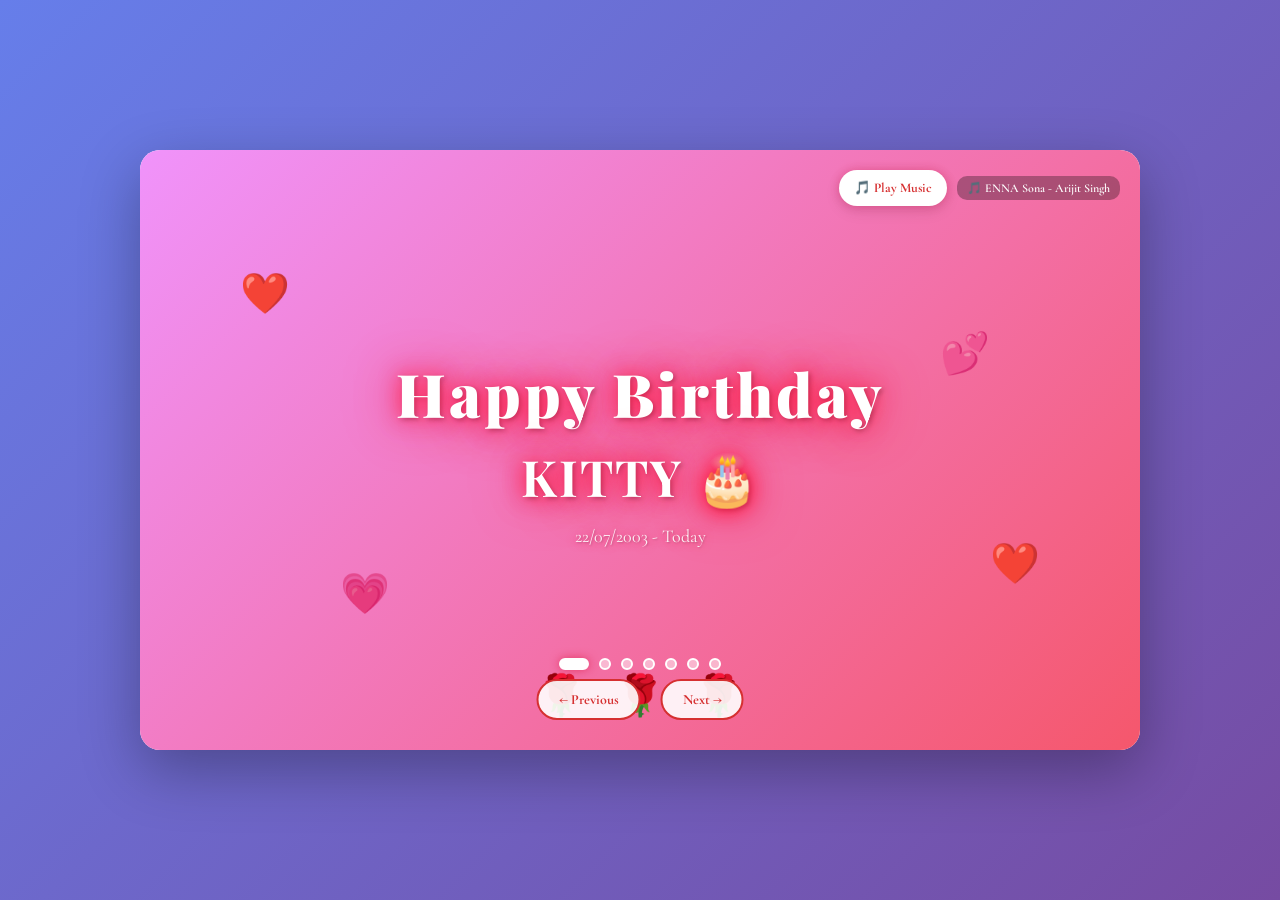
==== commit fba2112f: "Fix JavaScript - embed script directly in HTML and make slides work" ====
--- a/index.html
+++ b/index.html
@@ -8,7 +8,7 @@
 </head>
 <body>
     <div class="background-music">
-        <audio id="bgMusic" preload="auto">
+        <audio id="bgMusic" preload="auto" crossorigin="anonymous">
             <source src="https://ia801403.us.archive.org/26/items/arijit_singh_enna_sona/Enna%20Sona%20-%20OK%20Jaanu%20%28arijit%20singh%29.mp3" type="audio/mpeg">
         </audio>
     </div>
@@ -179,6 +179,169 @@
         </div>
     </div>
 
-    <script src="script.js"></script>
+    <script>
+        let currentSlide = 0;
+        const slides = document.querySelectorAll('.slide');
+        const indicators = document.querySelectorAll('.indicator');
+        const bgMusic = document.getElementById('bgMusic');
+        const playBtn = document.getElementById('playBtn');
+        const songName = document.getElementById('songName');
+
+        const songs = [
+            {
+                url: 'https://ia801403.us.archive.org/26/items/arijit_singh_enna_sona/Enna%20Sona%20-%20OK%20Jaanu%20%28arijit%20singh%29.mp3',
+                name: '🎵 ENNA Sona - Arijit Singh'
+            },
+            {
+                url: 'https://ia801405.us.archive.org/1/items/gehra_hua_arijit_singh/Gehra%20hua%20-%20Arijit%20Singh%20%28SoundtrackBD.com%29.mp3',
+                name: '🎵 Gehra Hua - Arijit Singh'
+            },
+            {
+                url: 'https://ia801405.us.archive.org/32/items/manjha/Manjha%20-%20Vishal%20Mishra%20%28320Kbps%29%20SoundtrackBD.com.mp3',
+                name: '🎵 Manjha - Vishal Mishra'
+            }
+        ];
+
+        let currentSongIndex = 0;
+        let isPlaying = false;
+
+        function init() {
+            showSlide(0);
+            updateIndicators();
+            setupMusicPlayer();
+        }
+
+        function showSlide(n) {
+            if (n >= slides.length) {
+                currentSlide = 0;
+            } else if (n < 0) {
+                currentSlide = slides.length - 1;
+            } else {
+                currentSlide = n;
+            }
+
+            slides.forEach(slide => slide.classList.remove('active'));
+            indicators.forEach(ind => ind.classList.remove('active'));
+            
+            slides[currentSlide].classList.add('active');
+            indicators[currentSlide].classList.add('active');
+        }
+
+        function nextSlide() {
+            showSlide(currentSlide + 1);
+        }
+
+        function previousSlide() {
+            showSlide(currentSlide - 1);
+        }
+
+        function goToSlide(n) {
+            showSlide(n);
+        }
+
+        function updateIndicators() {
+            indicators.forEach((ind, index) => {
+                if (index === currentSlide) {
+                    ind.classList.add('active');
+                } else {
+                    ind.classList.remove('active');
+                }
+            });
+        }
+
+        function restartSlideshow() {
+            showSlide(0);
+            if (isPlaying) {
+                bgMusic.currentTime = 0;
+            }
+        }
+
+        function setupMusicPlayer() {
+            if (bgMusic) {
+                bgMusic.src = songs[0].url;
+                updateSongDisplay();
+                
+                bgMusic.addEventListener('ended', () => {
+                    nextSong();
+                });
+            }
+        }
+
+        function toggleMusic() {
+            if (!bgMusic) return;
+
+            if (isPlaying) {
+                bgMusic.pause();
+                playBtn.textContent = '🎵 Play Music';
+                isPlaying = false;
+            } else {
+                bgMusic.play().catch(err => {
+                    console.log('Autoplay prevented:', err);
+                });
+                playBtn.textContent = '⏸ Pause Music';
+                isPlaying = true;
+            }
+        }
+
+        function nextSong() {
+            if (!bgMusic) return;
+            
+            currentSongIndex = (currentSongIndex + 1) % songs.length;
+            bgMusic.src = songs[currentSongIndex].url;
+            updateSongDisplay();
+            
+            if (isPlaying) {
+                bgMusic.play();
+            }
+        }
+
+        function updateSongDisplay() {
+            if (songName) {
+                songName.textContent = songs[currentSongIndex].name;
+            }
+        }
+
+        document.addEventListener('keydown', (e) => {
+            if (e.key === 'ArrowRight') nextSlide();
+            if (e.key === 'ArrowLeft') previousSlide();
+            if (e.key === ' ') {
+                e.preventDefault();
+                toggleMusic();
+            }
+        });
+
+        document.addEventListener('DOMContentLoaded', init);
+
+        document.addEventListener('click', () => {
+            if (bgMusic && !isPlaying && bgMusic.paused) {
+                bgMusic.play().catch(err => console.log('Autoplay:', err));
+                playBtn.textContent = '⏸ Pause Music';
+                isPlaying = true;
+            }
+        });
+
+        let touchStartX = 0;
+        let touchEndX = 0;
+
+        function handleGesture() {
+            if (touchEndX < touchStartX - 50) {
+                nextSlide();
+            }
+            if (touchEndX > touchStartX + 50) {
+                previousSlide();
+            }
+        }
+
+        document.addEventListener('touchstart', e => {
+            touchStartX = e.changedTouches[0].screenX;
+        });
+
+        document.addEventListener('touchend', e => {
+            touchEndX = e.changedTouches[0].screenX;
+            handleGesture();
+        });
+
+        init();
+    </script>
 </body>
 </html>
--- a/styles.css
+++ b/styles.css
@@ -1,3 +1,5 @@
+@import url('https://fonts.googleapis.com/css2?family=Cormorant+Garamond:wght@400;600;700&family=Playfair+Display:wght@700;900&display=swap');
+
 /* ============================================
    BIRTHDAY WEBSITE - ROMANTIC THEME
    For: KITTY from SURU
@@ -10,7 +12,7 @@
 }
 
 body {
-    font-family: 'Segoe UI', Tahoma, Geneva, Verdana, sans-serif;
+    font-family: 'Cormorant Garamond', serif;
     background: linear-gradient(135deg, #667eea 0%, #764ba2 100%);
     display: flex;
     justify-content: center;
@@ -101,24 +103,42 @@
 }
 
 .title-text {
+    font-family: 'Playfair Display', serif;
     font-size: 60px;
+    font-weight: 900;
     color: white;
     margin-bottom: 10px;
-    text-shadow: 2px 2px 4px rgba(0, 0, 0, 0.2);
-    letter-spacing: 2px;
+    text-shadow: 
+        0 0 20px rgba(255, 20, 60, 0.8),
+        0 0 40px rgba(255, 20, 60, 0.6),
+        0 0 60px rgba(255, 20, 60, 0.4),
+        2px 2px 4px rgba(0, 0, 0, 0.3);
+    letter-spacing: 3px;
 }
 
 .name-text {
+    font-family: 'Playfair Display', serif;
     font-size: 50px;
+    font-weight: 700;
     color: #fff;
     margin: 10px 0;
     animation: pulse 1.5s ease-in-out infinite;
+    text-shadow: 
+        0 0 20px rgba(255, 20, 60, 0.9),
+        0 0 30px rgba(255, 20, 60, 0.7),
+        0 0 50px rgba(255, 20, 60, 0.5),
+        2px 2px 4px rgba(0, 0, 0, 0.3);
+    letter-spacing: 2px;
 }
 
 .date-text {
+    font-family: 'Cormorant Garamond', serif;
     font-size: 18px;
     color: rgba(255, 255, 255, 0.9);
     margin-top: 15px;
+    text-shadow: 
+        0 0 10px rgba(255, 20, 60, 0.6),
+        1px 1px 2px rgba(0, 0, 0, 0.2);
 }
 
 .rose-decoration {
@@ -263,13 +283,18 @@
 }
 
 .cake-title {
+    font-family: 'Playfair Display', serif;
     font-size: 40px;
     color: white;
     animation: slideDown 0.8s ease-out;
-    text-shadow: 2px 2px 4px rgba(0, 0, 0, 0.3);
+    text-shadow: 
+        0 0 20px rgba(255, 20, 60, 0.8),
+        0 0 40px rgba(255, 20, 60, 0.6),
+        2px 2px 4px rgba(0, 0, 0, 0.3);
 }
 
 .cake-subtitle {
+    font-family: 'Cormorant Garamond', serif;
     font-size: 18px;
     color: rgba(255, 255, 255, 0.9);
     animation: slideUp 0.8s ease-out;
@@ -295,10 +320,15 @@
 }
 
 .slide-title {
+    font-family: 'Playfair Display', serif;
     font-size: 32px;
+    font-weight: 700;
     color: #d63031;
     margin-bottom: 30px;
     animation: slideDown 0.8s ease-out;
+    text-shadow: 
+        0 0 15px rgba(220, 20, 60, 0.5),
+        0 0 25px rgba(220, 20, 60, 0.3);
 }
 
 @keyframes slideDown {
@@ -513,11 +543,15 @@
 }
 
 .page-message {
+    font-family: 'Cormorant Garamond', serif;
     font-size: 18px;
     color: #d63031;
     margin-top: 15px;
     font-style: italic;
-    font-weight: 500;
+    font-weight: 600;
+    text-shadow: 
+        0 0 10px rgba(220, 20, 60, 0.4),
+        1px 1px 2px rgba(0, 0, 0, 0.1);
 }
 
 /* ============================================
@@ -553,9 +587,14 @@
 }
 
 .message-title {
+    font-family: 'Playfair Display', serif;
     font-size: 28px;
+    font-weight: 700;
     color: #d63031;
     margin-bottom: 20px;
+    text-shadow: 
+        0 0 15px rgba(220, 20, 60, 0.5),
+        0 0 25px rgba(220, 20, 60, 0.3);
 }
 
 .cute-messages {
@@ -565,7 +604,9 @@
 }
 
 .msg-item {
+    font-family: 'Cormorant Garamond', serif;
     font-size: 16px;
+    font-weight: 600;
     color: #2d3436;
     padding: 10px 15px;
     background: rgba(255, 255, 255, 0.7);
@@ -616,18 +657,26 @@
     background: rgba(255, 255, 255, 0.95);
     padding: 30px;
     border-radius: 20px;
-    box-shadow: 0 10px 30px rgba(0, 0, 0, 0.2);
+    box-shadow: 
+        0 10px 30px rgba(0, 0, 0, 0.2),
+        0 0 30px rgba(220, 20, 60, 0.3);
     max-width: 600px;
 }
 
 .love-title {
+    font-family: 'Playfair Display', serif;
     font-size: 24px;
+    font-weight: 700;
     color: #d63031;
     margin-bottom: 20px;
     animation: slideDown 0.8s ease-out;
+    text-shadow: 
+        0 0 15px rgba(220, 20, 60, 0.4),
+        1px 1px 2px rgba(0, 0, 0, 0.1);
 }
 
 .love-message-text {
+    font-family: 'Cormorant Garamond', serif;
     font-size: 14px;
     line-height: 1.8;
     color: #2d3436;
@@ -644,12 +693,16 @@
     font-weight: bold;
     color: #d63031;
     animation-delay: 0.4s;
+    text-shadow: 
+        0 0 10px rgba(220, 20, 60, 0.4);
 }
 
 .love-message-text .angel {
     font-size: 18px;
     font-weight: bold;
     animation-delay: 0.6s;
+    text-shadow: 
+        0 0 8px rgba(220, 20, 60, 0.3);
 }
 
 .love-message-text .signature {
@@ -658,6 +711,8 @@
     color: #d63031;
     margin-top: 20px;
     animation-delay: 0.8s;
+    text-shadow: 
+        0 0 10px rgba(220, 20, 60, 0.4);
 }
 
 /* ============================================
@@ -704,45 +759,64 @@
 }
 
 .final-title {
+    font-family: 'Playfair Display', serif;
     font-size: 36px;
+    font-weight: 900;
     color: white;
     margin-bottom: 10px;
     animation: scaleIn 1s ease-out;
-    text-shadow: 2px 2px 4px rgba(0, 0, 0, 0.3);
+    text-shadow: 
+        0 0 20px rgba(255, 20, 60, 0.8),
+        0 0 40px rgba(255, 20, 60, 0.6),
+        2px 2px 4px rgba(0, 0, 0, 0.3);
+    letter-spacing: 2px;
 }
 
 .final-wish {
+    font-family: 'Cormorant Garamond', serif;
     font-size: 16px;
     color: rgba(255, 255, 255, 0.95);
     max-width: 500px;
     line-height: 1.6;
     margin-bottom: 20px;
+    text-shadow: 
+        0 0 10px rgba(255, 20, 60, 0.4),
+        1px 1px 2px rgba(0, 0, 0, 0.2);
 }
 
 .final-signature {
+    font-family: 'Playfair Display', serif;
     font-size: 18px;
     color: white;
-    font-weight: bold;
+    font-weight: 700;
     margin: 10px 0;
+    text-shadow: 
+        0 0 15px rgba(255, 20, 60, 0.6),
+        1px 1px 2px rgba(0, 0, 0, 0.2);
 }
 
 .restart-btn {
+    font-family: 'Cormorant Garamond', serif;
     padding: 12px 30px;
     font-size: 16px;
+    font-weight: 600;
     background: white;
     color: #d63031;
     border: none;
     border-radius: 25px;
     cursor: pointer;
-    font-weight: bold;
     transition: all 0.3s ease;
-    box-shadow: 0 5px 15px rgba(0, 0, 0, 0.2);
+    box-shadow: 
+        0 5px 15px rgba(0, 0, 0, 0.2),
+        0 0 15px rgba(220, 20, 60, 0.3);
     margin-top: 20px;
 }
 
 .restart-btn:hover {
     transform: scale(1.05);
-    box-shadow: 0 8px 20px rgba(0, 0, 0, 0.3);
+    box-shadow: 
+        0 8px 20px rgba(0, 0, 0, 0.3),
+        0 0 20px rgba(220, 20, 60, 0.5);
 }
 
 /* ============================================
@@ -760,6 +834,7 @@
 }
 
 .nav-btn {
+    font-family: 'Cormorant Garamond', serif;
     padding: 10px 20px;
     background: rgba(255, 255, 255, 0.9);
     border: 2px solid #d63031;
@@ -775,6 +850,7 @@
     background: #d63031;
     color: white;
     transform: scale(1.05);
+    box-shadow: 0 0 15px rgba(220, 20, 60, 0.5);
 }
 
 .slide-indicators {
@@ -801,6 +877,7 @@
     background: white;
     width: 30px;
     border-radius: 6px;
+    box-shadow: 0 0 10px rgba(220, 20, 60, 0.6);
 }
 
 .music-player {
@@ -814,6 +891,7 @@
 }
 
 .music-toggle {
+    font-family: 'Cormorant Garamond', serif;
     padding: 10px 15px;
     background: white;
     border: none;
@@ -822,20 +900,26 @@
     font-weight: bold;
     color: #d63031;
     transition: all 0.3s ease;
-    box-shadow: 0 5px 15px rgba(0, 0, 0, 0.1);
+    box-shadow: 
+        0 5px 15px rgba(0, 0, 0, 0.1),
+        0 0 10px rgba(220, 20, 60, 0.3);
 }
 
 .music-toggle:hover {
     transform: scale(1.05);
+    box-shadow: 
+        0 8px 20px rgba(0, 0, 0, 0.2),
+        0 0 15px rgba(220, 20, 60, 0.5);
 }
 
 .song-name {
+    font-family: 'Cormorant Garamond', serif;
     font-size: 12px;
     color: white;
     background: rgba(0, 0, 0, 0.3);
     padding: 5px 10px;
     border-radius: 10px;
-    font-weight: 500;
+    font-weight: 600;
 }
 
 /* ============================================
@@ -851,10 +935,12 @@
 
     .title-text {
         font-size: 40px;
+        letter-spacing: 2px;
     }
 
     .name-text {
         font-size: 35px;
+        letter-spacing: 1px;
     }
 
     .slide-title {
@@ -891,6 +977,7 @@
 
     .title-text {
         font-size: 32px;
+        letter-spacing: 1px;
     }
 
     .name-text {
@@ -918,924 +1005,4 @@
     .song-name {
         font-size: 10px;
     }
-}/* ============================================
-   BIRTHDAY WEBSITE - ROMANTIC THEME
-   For: KITTY from SURU
-   ============================================ */
-
-* {
-    margin: 0;
-    padding: 0;
-    box-sizing: border-box;
-}
-
-body {
-    font-family: 'Segoe UI', Tahoma, Geneva, Verdana, sans-serif;
-    background: linear-gradient(135deg, #667eea 0%, #764ba2 100%);
-    display: flex;
-    justify-content: center;
-    align-items: center;
-    min-height: 100vh;
-    padding: 20px;
-    overflow: hidden;
-}
-
-.container {
-    width: 100%;
-    max-width: 1000px;
-    height: 600px;
-    position: relative;
-    background: white;
-    border-radius: 20px;
-    box-shadow: 0 20px 60px rgba(0, 0, 0, 0.3);
-    overflow: hidden;
-}
-
-/* ============================================
-   SLIDE STYLING
-   ============================================ */
-
-.slide {
-    position: absolute;
-    width: 100%;
-    height: 100%;
-    opacity: 0;
-    transition: opacity 0.8s ease-in-out;
-    display: flex;
-    justify-content: center;
-    align-items: center;
-}
-
-.slide.active {
-    opacity: 1;
-    z-index: 10;
-}
-
-.content {
-    width: 100%;
-    height: 100%;
-    display: flex;
-    flex-direction: column;
-    justify-content: center;
-    align-items: center;
-    padding: 40px;
-    text-align: center;
-}
-
-/* ============================================
-   SLIDE 1: TITLE SLIDE
-   ============================================ */
-
-.slide-1 {
-    background: linear-gradient(135deg, #f093fb 0%, #f5576c 100%);
-}
-
-.floating-hearts {
-    position: absolute;
-    width: 100%;
-    height: 100%;
-    top: 0;
-    left: 0;
-    pointer-events: none;
-}
-
-.heart {
-    position: absolute;
-    font-size: 40px;
-    animation: float 3s ease-in-out infinite;
-}
-
-.heart:nth-child(1) { left: 10%; top: 20%; animation-delay: 0s; }
-.heart:nth-child(2) { left: 80%; top: 30%; animation-delay: 0.5s; }
-.heart:nth-child(3) { left: 20%; top: 70%; animation-delay: 1s; }
-.heart:nth-child(4) { left: 85%; top: 65%; animation-delay: 1.5s; }
-
-@keyframes float {
-    0%, 100% { transform: translateY(0px); }
-    50% { transform: translateY(-20px); }
-}
-
-.title-container {
-    z-index: 2;
-    animation: scaleIn 1s ease-out;
-}
-
-.title-text {
-    font-size: 60px;
-    color: white;
-    margin-bottom: 10px;
-    text-shadow: 2px 2px 4px rgba(0, 0, 0, 0.2);
-    letter-spacing: 2px;
-}
-
-.name-text {
-    font-size: 50px;
-    color: #fff;
-    margin: 10px 0;
-    animation: pulse 1.5s ease-in-out infinite;
-}
-
-.date-text {
-    font-size: 18px;
-    color: rgba(255, 255, 255, 0.9);
-    margin-top: 15px;
-}
-
-.rose-decoration {
-    position: absolute;
-    bottom: 30px;
-    font-size: 40px;
-    animation: rotate 4s linear infinite;
-}
-
-.rose-decoration span {
-    margin: 0 10px;
-    display: inline-block;
-}
-
-@keyframes rotate {
-    0%, 100% { transform: rotate(0deg); }
-    50% { transform: rotate(10deg); }
-}
-
-@keyframes scaleIn {
-    from {
-        transform: scale(0.5);
-        opacity: 0;
-    }
-    to {
-        transform: scale(1);
-        opacity: 1;
-    }
-}
-
-@keyframes pulse {
-    0%, 100% { transform: scale(1); }
-    50% { transform: scale(1.05); }
-}
-
-/* ============================================
-   SLIDE CAKE: BIRTHDAY CAKE
-   ============================================ */
-
-.slide-cake {
-    background: linear-gradient(135deg, #ffd89b 0%, #19547b 100%);
-}
-
-.cake-container {
-    position: relative;
-    display: flex;
-    flex-direction: column;
-    align-items: center;
-    gap: 30px;
-}
-
-.cake {
-    display: flex;
-    flex-direction: column;
-    align-items: center;
-    gap: 5px;
-    animation: cakeBounce 1s ease-out;
-}
-
-.cake-layer {
-    font-size: 60px;
-    animation: layerFlip 0.8s ease-out;
-}
-
-.cake-bottom {
-    animation-delay: 0s;
-}
-
-.cake-middle {
-    animation-delay: 0.2s;
-}
-
-@keyframes layerFlip {
-    from {
-        transform: rotateY(90deg) scale(0);
-        opacity: 0;
-    }
-    to {
-        transform: rotateY(0deg) scale(1);
-        opacity: 1;
-    }
-}
-
-.cake-candles {
-    display: flex;
-    gap: 15px;
-    font-size: 35px;
-}
-
-.candle {
-    animation: flicker 0.6s ease-in-out infinite;
-}
-
-.candle:nth-child(1) { animation-delay: 0s; }
-.candle:nth-child(2) { animation-delay: 0.2s; }
-.candle:nth-child(3) { animation-delay: 0.4s; }
-
-@keyframes flicker {
-    0%, 100% { opacity: 1; transform: scale(1); }
-    50% { opacity: 0.7; transform: scale(1.1); }
-}
-
-@keyframes cakeBounce {
-    from {
-        transform: scale(0) rotateZ(-360deg);
-        opacity: 0;
-    }
-    to {
-        transform: scale(1) rotateZ(0deg);
-        opacity: 1;
-    }
-}
-
-.confetti {
-    position: absolute;
-    width: 100%;
-    height: 100%;
-    pointer-events: none;
-}
-
-.confetti span {
-    position: absolute;
-    font-size: 30px;
-    animation: confettiFall 3s ease-in infinite;
-}
-
-.confetti span:nth-child(1) { left: 10%; animation-delay: 0s; }
-.confetti span:nth-child(2) { left: 30%; animation-delay: 0.5s; }
-.confetti span:nth-child(3) { left: 50%; animation-delay: 1s; }
-.confetti span:nth-child(4) { left: 70%; animation-delay: 1.5s; }
-.confetti span:nth-child(5) { left: 85%; animation-delay: 2s; }
-
-@keyframes confettiFall {
-    0% {
-        transform: translateY(-50px) rotateZ(0deg);
-        opacity: 1;
-    }
-    100% {
-        transform: translateY(500px) rotateZ(360deg);
-        opacity: 0;
-    }
-}
-
-.cake-title {
-    font-size: 40px;
-    color: white;
-    animation: slideDown 0.8s ease-out;
-    text-shadow: 2px 2px 4px rgba(0, 0, 0, 0.3);
-}
-
-.cake-subtitle {
-    font-size: 18px;
-    color: rgba(255, 255, 255, 0.9);
-    animation: slideUp 0.8s ease-out;
-}
-
-@keyframes slideUp {
-    from {
-        transform: translateY(30px);
-        opacity: 0;
-    }
-    to {
-        transform: translateY(0);
-        opacity: 1;
-    }
-}
-
-/* ============================================
-   PHOTO GALLERY SLIDES
-   ============================================ */
-
-.slide-2, .slide-3, .slide-4 {
-    background: linear-gradient(135deg, #ffecd2 0%, #fcb69f 100%);
-}
-
-.slide-title {
-    font-size: 32px;
-    color: #d63031;
-    margin-bottom: 30px;
-    animation: slideDown 0.8s ease-out;
-}
-
-@keyframes slideDown {
-    from {
-        transform: translateY(-30px);
-        opacity: 0;
-    }
-    to {
-        transform: translateY(0);
-        opacity: 1;
-    }
-}
-
-.photo-grid {
-    display: grid;
-    grid-template-columns: 1fr 1fr;
-    gap: 15px;
-    width: 100%;
-    max-width: 600px;
-    margin: 20px 0;
-}
-
-.photo-item {
-    position: relative;
-    width: 100%;
-    aspect-ratio: 1;
-    border-radius: 15px;
-    overflow: hidden;
-    box-shadow: 0 10px 30px rgba(0, 0, 0, 0.2);
-    border: 3px solid #fff;
-}
-
-.photo-item img {
-    width: 100%;
-    height: 100%;
-    object-fit: cover;
-}
-
-/* Photo Animations */
-.zoom-in {
-    animation: zoomIn 1s ease-out;
-}
-
-.slide-right {
-    animation: slideInRight 1s ease-out;
-}
-
-.fade-in {
-    animation: fadeIn 1s ease-out;
-}
-
-.rotate-in {
-    animation: rotateIn 1s ease-out;
-}
-
-.bounce-in {
-    animation: bounceIn 1s ease-out;
-}
-
-.slide-left {
-    animation: slideInLeft 1s ease-out;
-}
-
-.flip-in {
-    animation: flipIn 1s ease-out;
-}
-
-.pulse-in {
-    animation: pulseIn 1s ease-out;
-}
-
-.swing-in {
-    animation: swingIn 1s ease-out;
-}
-
-.slide-up {
-    animation: slideInUp 1s ease-out;
-}
-
-.fade-scale {
-    animation: fadeScale 1s ease-out;
-}
-
-.slide-down {
-    animation: slideInDown 1s ease-out;
-}
-
-@keyframes zoomIn {
-    from {
-        transform: scale(0);
-        opacity: 0;
-    }
-    to {
-        transform: scale(1);
-        opacity: 1;
-    }
-}
-
-@keyframes slideInRight {
-    from {
-        transform: translateX(100px);
-        opacity: 0;
-    }
-    to {
-        transform: translateX(0);
-        opacity: 1;
-    }
-}
-
-@keyframes fadeIn {
-    from { opacity: 0; }
-    to { opacity: 1; }
-}
-
-@keyframes rotateIn {
-    from {
-        transform: rotate(-45deg) scale(0);
-        opacity: 0;
-    }
-    to {
-        transform: rotate(0) scale(1);
-        opacity: 1;
-    }
-}
-
-@keyframes bounceIn {
-    0% {
-        transform: scale(0);
-        opacity: 0;
-    }
-    50% { transform: scale(1.1); }
-    100% {
-        transform: scale(1);
-        opacity: 1;
-    }
-}
-
-@keyframes slideInLeft {
-    from {
-        transform: translateX(-100px);
-        opacity: 0;
-    }
-    to {
-        transform: translateX(0);
-        opacity: 1;
-    }
-}
-
-@keyframes flipIn {
-    from {
-        transform: perspective(400px) rotateY(90deg);
-        opacity: 0;
-    }
-    to {
-        transform: perspective(400px) rotateY(0);
-        opacity: 1;
-    }
-}
-
-@keyframes pulseIn {
-    0%, 100% {
-        transform: scale(1);
-        opacity: 1;
-    }
-    50% {
-        transform: scale(1.1);
-    }
-}
-
-@keyframes swingIn {
-    from {
-        transform: rotate(-30deg);
-        opacity: 0;
-    }
-    to {
-        transform: rotate(0);
-        opacity: 1;
-    }
-}
-
-@keyframes slideInUp {
-    from {
-        transform: translateY(50px);
-        opacity: 0;
-    }
-    to {
-        transform: translateY(0);
-        opacity: 1;
-    }
-}
-
-@keyframes fadeScale {
-    from {
-        transform: scale(0.8);
-        opacity: 0;
-    }
-    to {
-        transform: scale(1);
-        opacity: 1;
-    }
-}
-
-@keyframes slideInDown {
-    from {
-        transform: translateY(-50px);
-        opacity: 0;
-    }
-    to {
-        transform: translateY(0);
-        opacity: 1;
-    }
-}
-
-.page-message {
-    font-size: 18px;
-    color: #d63031;
-    margin-top: 15px;
-    font-style: italic;
-    font-weight: 500;
-}
-
-/* ============================================
-   SLIDE 5: CUTE MESSAGES
-   ============================================ */
-
-.slide-5 {
-    background: linear-gradient(135deg, #ffecd2 0%, #fcb69f 100%);
-}
-
-.message-slide {
-    position: relative;
-    flex-direction: row;
-    gap: 20px;
-}
-
-.teddy-left, .teddy-right {
-    font-size: 60px;
-    animation: sway 2s ease-in-out infinite;
-}
-
-.teddy-right {
-    animation-delay: 0.5s;
-}
-
-@keyframes sway {
-    0%, 100% { transform: rotate(-5deg); }
-    50% { transform: rotate(5deg); }
-}
-
-.message-box {
-    flex: 1;
-}
-
-.message-title {
-    font-size: 28px;
-    color: #d63031;
-    margin-bottom: 20px;
-}
-
-.cute-messages {
-    display: flex;
-    flex-direction: column;
-    gap: 12px;
-}
-
-.msg-item {
-    font-size: 16px;
-    color: #2d3436;
-    padding: 10px 15px;
-    background: rgba(255, 255, 255, 0.7);
-    border-radius: 10px;
-    animation: slideIn 0.8s ease-out;
-}
-
-.msg-1 { animation-delay: 0.2s; }
-.msg-2 { animation-delay: 0.4s; }
-.msg-3 { animation-delay: 0.6s; }
-.msg-4 { animation-delay: 0.8s; }
-
-@keyframes slideIn {
-    from {
-        transform: translateX(-50px);
-        opacity: 0;
-    }
-    to {
-        transform: translateX(0);
-        opacity: 1;
-    }
-}
-
-/* ============================================
-   SLIDE 6: LOVE MESSAGE
-   ============================================ */
-
-.slide-6 {
-    background: linear-gradient(135deg, #f5576c 0%, #f093fb 100%);
-    padding: 20px;
-}
-
-.love-message-slide {
-    gap: 15px;
-}
-
-.rose-top, .rose-bottom {
-    font-size: 30px;
-    animation: bounce 2s ease-in-out infinite;
-}
-
-@keyframes bounce {
-    0%, 100% { transform: translateY(0); }
-    50% { transform: translateY(-10px); }
-}
-
-.love-message-box {
-    background: rgba(255, 255, 255, 0.95);
-    padding: 30px;
-    border-radius: 20px;
-    box-shadow: 0 10px 30px rgba(0, 0, 0, 0.2);
-    max-width: 600px;
-}
-
-.love-title {
-    font-size: 24px;
-    color: #d63031;
-    margin-bottom: 20px;
-    animation: slideDown 0.8s ease-out;
-}
-
-.love-message-text {
-    font-size: 14px;
-    line-height: 1.8;
-    color: #2d3436;
-    text-align: justify;
-}
-
-.love-message-text p {
-    margin-bottom: 12px;
-    animation: fadeIn 1s ease-out;
-}
-
-.love-message-text .highlight {
-    font-size: 16px;
-    font-weight: bold;
-    color: #d63031;
-    animation-delay: 0.4s;
-}
-
-.love-message-text .angel {
-    font-size: 18px;
-    font-weight: bold;
-    animation-delay: 0.6s;
-}
-
-.love-message-text .signature {
-    font-size: 16px;
-    font-weight: bold;
-    color: #d63031;
-    margin-top: 20px;
-    animation-delay: 0.8s;
-}
-
-/* ============================================
-   SLIDE 7: FINAL SLIDE
-   ============================================ */
-
-.slide-7 {
-    background: linear-gradient(135deg, #667eea 0%, #764ba2 100%);
-}
-
-.falling-hearts {
-    position: absolute;
-    width: 100%;
-    height: 100%;
-    pointer-events: none;
-}
-
-.heart-fall {
-    position: absolute;
-    font-size: 40px;
-    animation: fall 4s ease-in infinite;
-}
-
-.heart-fall:nth-child(1) { left: 10%; animation-delay: 0s; }
-.heart-fall:nth-child(2) { left: 30%; animation-delay: 0.5s; }
-.heart-fall:nth-child(3) { left: 50%; animation-delay: 1s; }
-.heart-fall:nth-child(4) { left: 70%; animation-delay: 1.5s; }
-.heart-fall:nth-child(5) { left: 85%; animation-delay: 2s; }
-
-@keyframes fall {
-    0% {
-        transform: translateY(-100px);
-        opacity: 1;
-    }
-    100% {
-        transform: translateY(600px) rotateZ(360deg);
-        opacity: 0;
-    }
-}
-
-.final-slide {
-    z-index: 2;
-    gap: 20px;
-}
-
-.final-title {
-    font-size: 36px;
-    color: white;
-    margin-bottom: 10px;
-    animation: scaleIn 1s ease-out;
-    text-shadow: 2px 2px 4px rgba(0, 0, 0, 0.3);
-}
-
-.final-wish {
-    font-size: 16px;
-    color: rgba(255, 255, 255, 0.95);
-    max-width: 500px;
-    line-height: 1.6;
-    margin-bottom: 20px;
-}
-
-.final-signature {
-    font-size: 18px;
-    color: white;
-    font-weight: bold;
-    margin: 10px 0;
-}
-
-.restart-btn {
-    padding: 12px 30px;
-    font-size: 16px;
-    background: white;
-    color: #d63031;
-    border: none;
-    border-radius: 25px;
-    cursor: pointer;
-    font-weight: bold;
-    transition: all 0.3s ease;
-    box-shadow: 0 5px 15px rgba(0, 0, 0, 0.2);
-    margin-top: 20px;
-}
-
-.restart-btn:hover {
-    transform: scale(1.05);
-    box-shadow: 0 8px 20px rgba(0, 0, 0, 0.3);
-}
-
-/* ============================================
-   NAVIGATION & CONTROLS
-   ============================================ */
-
-.nav-buttons {
-    position: absolute;
-    bottom: 30px;
-    left: 50%;
-    transform: translateX(-50%);
-    display: flex;
-    gap: 20px;
-    z-index: 20;
-}
-
-.nav-btn {
-    padding: 10px 20px;
-    background: rgba(255, 255, 255, 0.9);
-    border: 2px solid #d63031;
-    border-radius: 25px;
-    cursor: pointer;
-    font-size: 14px;
-    font-weight: bold;
-    color: #d63031;
-    transition: all 0.3s ease;
-}
-
-.nav-btn:hover {
-    background: #d63031;
-    color: white;
-    transform: scale(1.05);
-}
-
-.slide-indicators {
-    position: absolute;
-    bottom: 80px;
-    left: 50%;
-    transform: translateX(-50%);
-    display: flex;
-    gap: 10px;
-    z-index: 20;
-}
-
-.indicator {
-    width: 12px;
-    height: 12px;
-    border-radius: 50%;
-    background: rgba(255, 255, 255, 0.5);
-    cursor: pointer;
-    transition: all 0.3s ease;
-    border: 2px solid white;
-}
-
-.indicator.active {
-    background: white;
-    width: 30px;
-    border-radius: 6px;
-}
-
-.music-player {
-    position: absolute;
-    top: 20px;
-    right: 20px;
-    display: flex;
-    align-items: center;
-    gap: 10px;
-    z-index: 25;
-}
-
-.music-toggle {
-    padding: 10px 15px;
-    background: white;
-    border: none;
-    border-radius: 20px;
-    cursor: pointer;
-    font-weight: bold;
-    color: #d63031;
-    transition: all 0.3s ease;
-    box-shadow: 0 5px 15px rgba(0, 0, 0, 0.1);
-}
-
-.music-toggle:hover {
-    transform: scale(1.05);
-}
-
-.song-name {
-    font-size: 12px;
-    color: white;
-    background: rgba(0, 0, 0, 0.3);
-    padding: 5px 10px;
-    border-radius: 10px;
-    font-weight: 500;
-}
-
-/* ============================================
-   RESPONSIVE DESIGN
-   ============================================ */
-
-@media (max-width: 768px) {
-    .container {
-        height: auto;
-        min-height: 100vh;
-        border-radius: 0;
-    }
-
-    .title-text {
-        font-size: 40px;
-    }
-
-    .name-text {
-        font-size: 35px;
-    }
-
-    .slide-title {
-        font-size: 24px;
-    }
-
-    .photo-grid {
-        grid-template-columns: 1fr 1fr;
-        max-width: 100%;
-    }
-
-    .nav-buttons {
-        gap: 10px;
-    }
-
-    .nav-btn {
-        padding: 8px 15px;
-        font-size: 12px;
-    }
-
-    .love-message-box {
-        padding: 20px;
-    }
-
-    .final-title {
-        font-size: 28px;
-    }
-}
-
-@media (max-width: 480px) {
-    .content {
-        padding: 20px;
-    }
-
-    .title-text {
-        font-size: 32px;
-    }
-
-    .name-text {
-        font-size: 28px;
-    }
-
-    .photo-grid {
-        grid-template-columns: 1fr;
-    }
-
-    .message-slide {
-        flex-direction: column;
-    }
-
-    .teddy-left, .teddy-right {
-        font-size: 40px;
-    }
-
-    .music-player {
-        top: 10px;
-        right: 10px;
-        flex-direction: column;
-    }
-
-    .song-name {
-        font-size: 10px;
-    }
-}
+}
